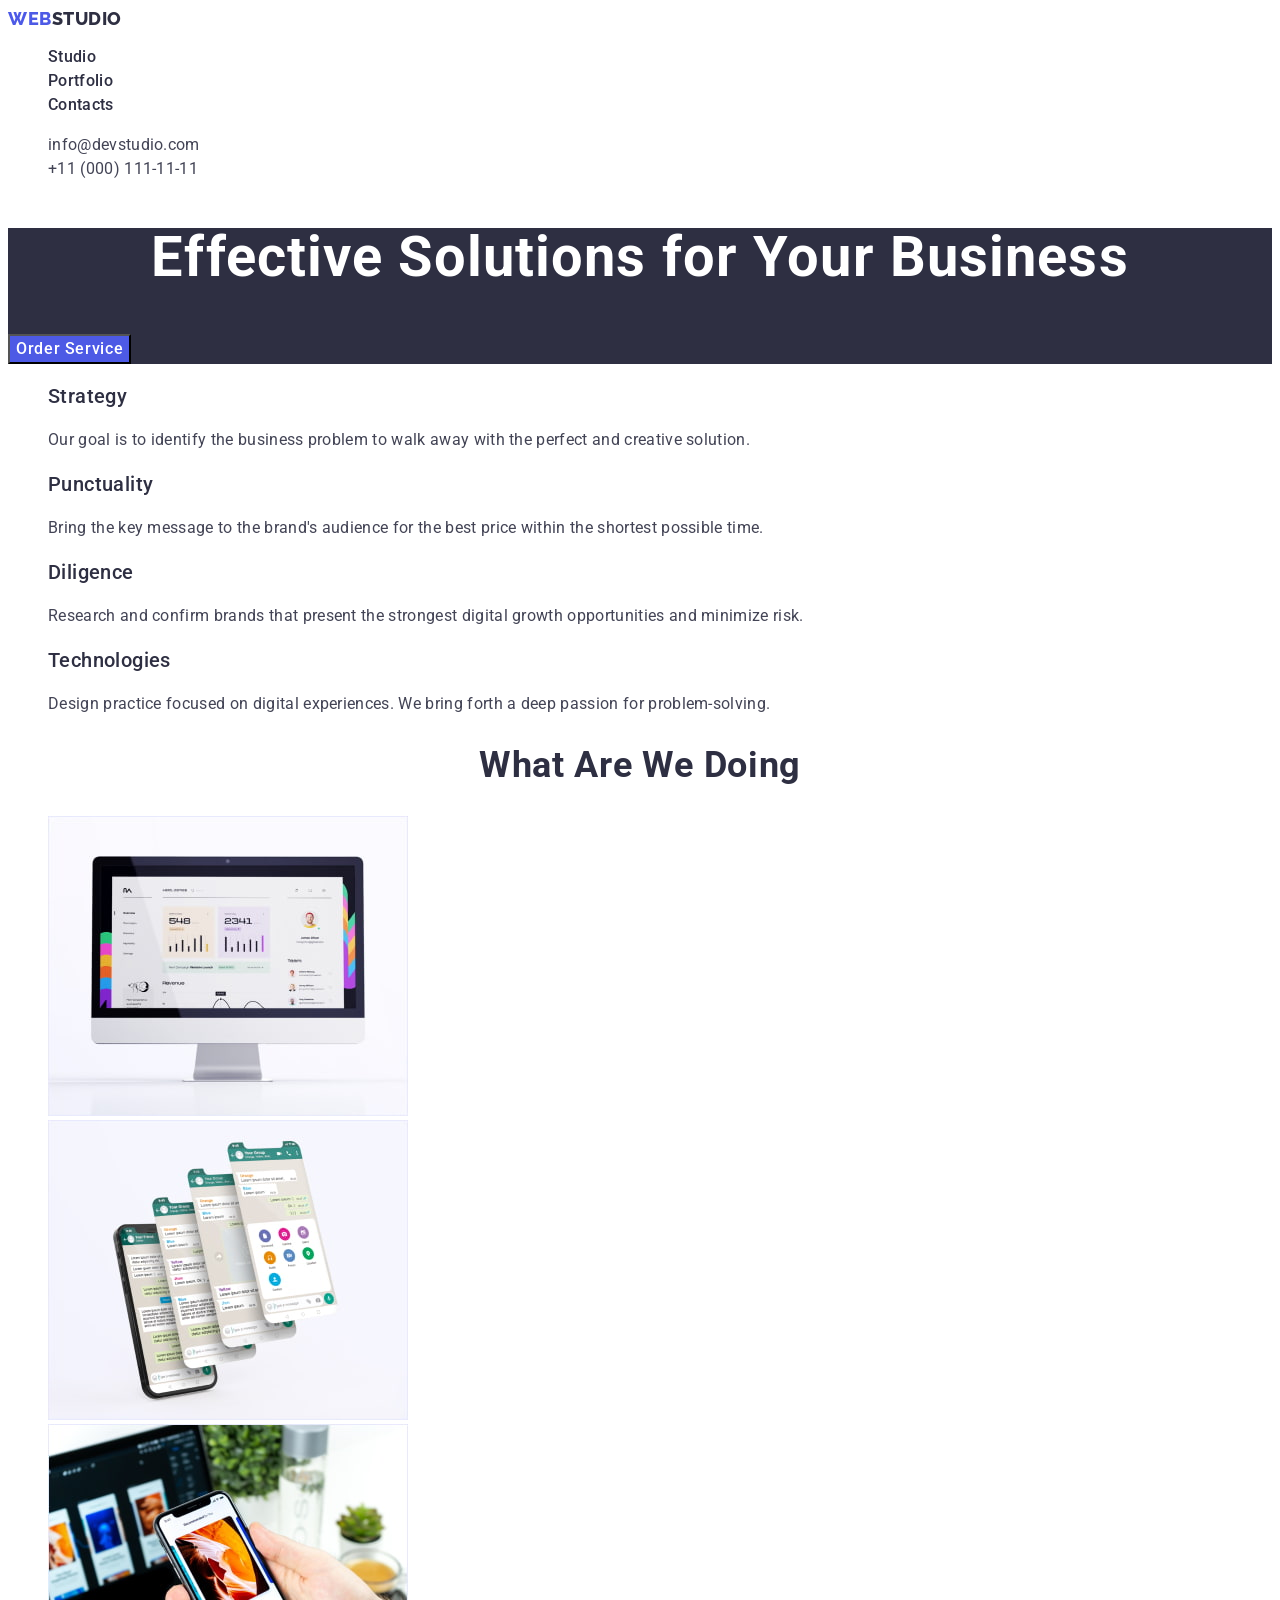
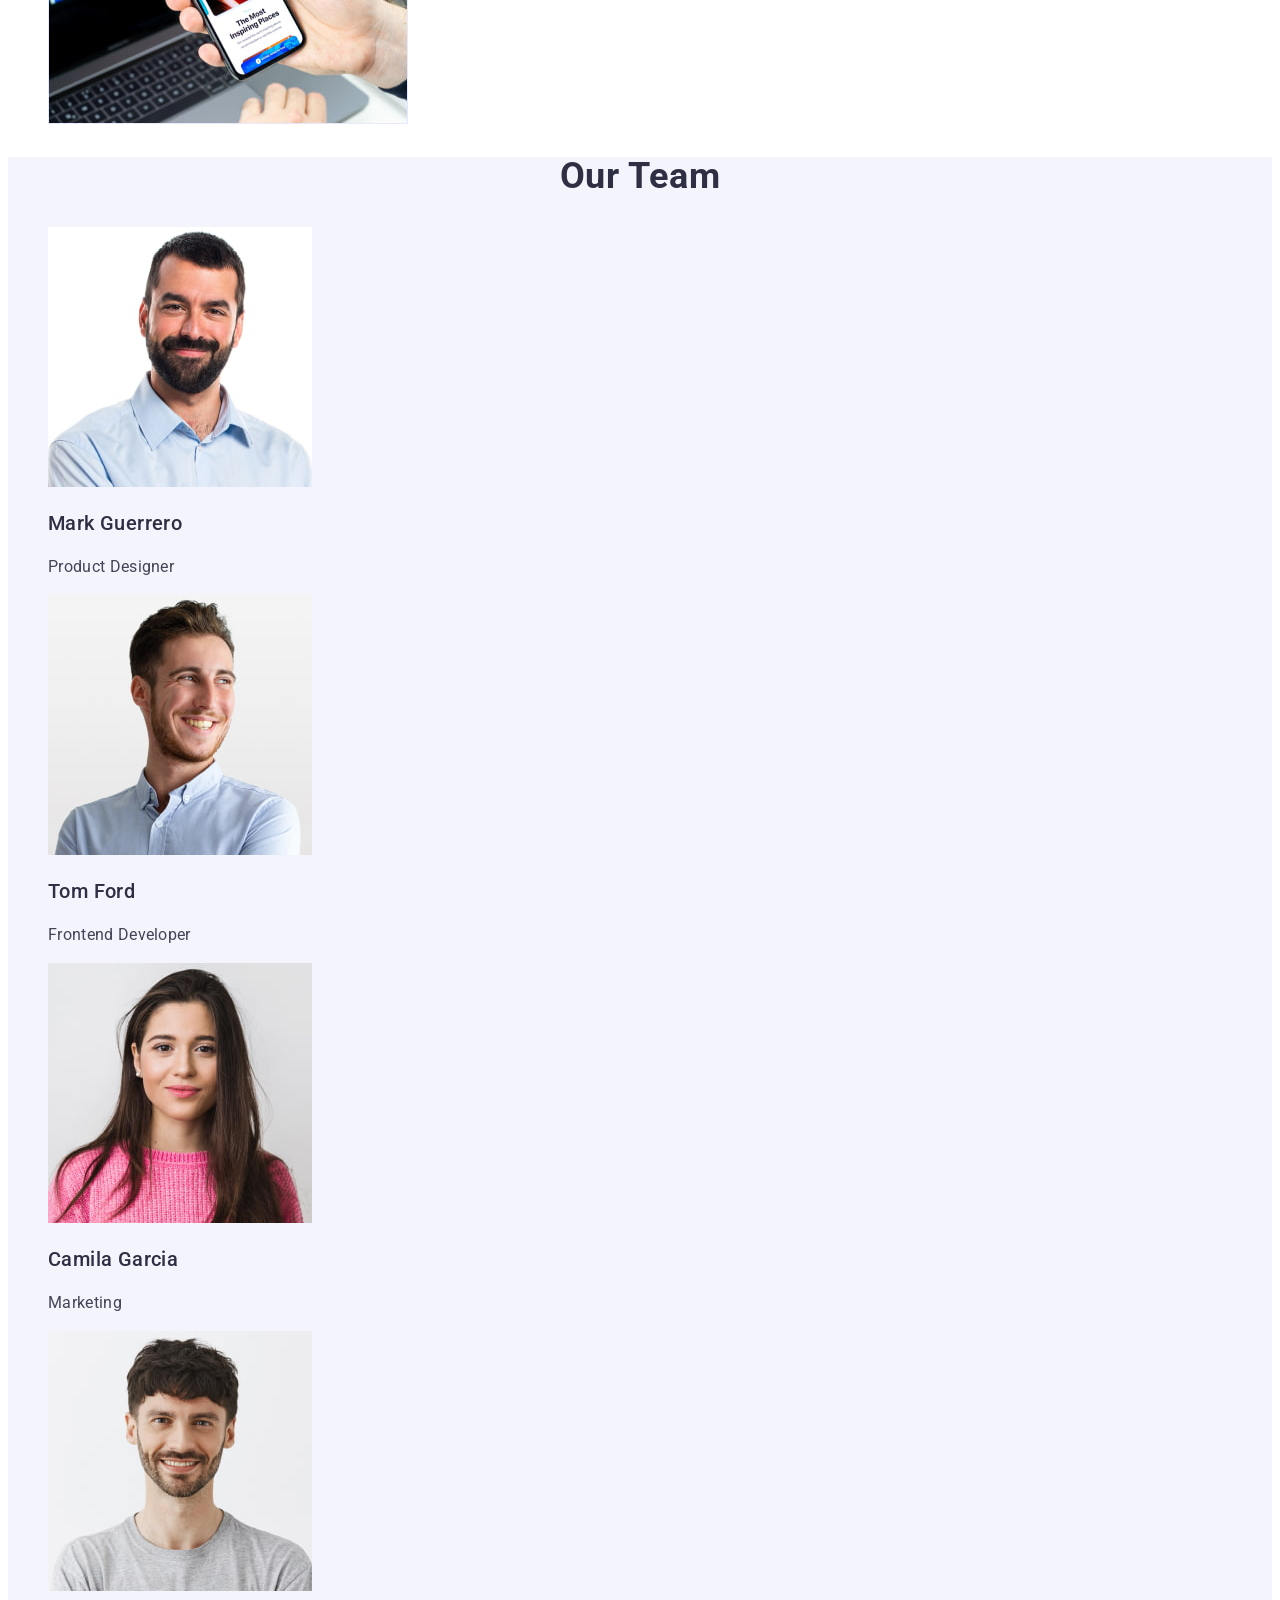
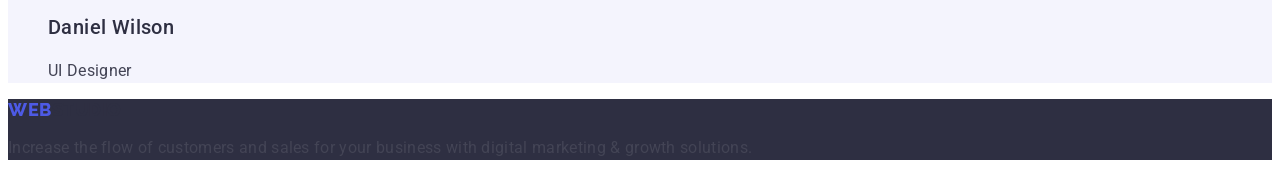
==== index.html @ 40b9938f "sub" ====
<!DOCTYPE html>
<html lang="en">
  <head>
    <meta charset="UTF-8" />
    <meta http-equiv="X-UA-Compatible" content="IE=edge" />
    <meta name="viewport" content="width=device-width, initial-scale=1.0" />
    <title>WebStudio</title>
    <link rel="preconnect" href="https://fonts.googleapis.com" />
    <link rel="preconnect" href="https://fonts.gstatic.com" crossorigin />
    <link
      href="https://fonts.googleapis.com/css2?family=Raleway:wght@800&family=Roboto:wght@400;500;700;900&display=swap"
      rel="stylesheet"
    />
    <link rel="stylesheet" href="./css/styles.css" />
  </head>
  <body>
    <header>
      <nav>
        <a class="icon link" href="./index.html"
          >Web<span class="logo">Studio</span></a
        >
        <ul class="list">
          <li>
            <a class="link header-nav hover focus" href="./index.html"
              >Studio</a
            >
          </li>
          <li>
            <a class="link header-nav hover focus" href="./portfolio.html"
              >Portfolio</a
            >
          </li>
          <li>
            <a class="link header-nav hover focus" href="">Contacts</a>
          </li>
        </ul>
      </nav>
      <address class="addres">
        <ul class="list">
          <li>
            <a
              class="link list header-addres hover focus"
              href="mailto:info@devstudio.com"
              >info@devstudio.com</a
            >
          </li>
          <li>
            <a
              class="link list header-addres hover focus"
              href="tel:+110001111111"
              >+11 (000) 111-11-11</a
            >
          </li>
        </ul>
      </address>
    </header>
    <main>
      <section class="section-cl-hero">
        <h1 class="title-hero">Effective Solutions for Your Business</h1>
        <button class="btn btn-hero" type="button">Order Service</button>
      </section>
      <section>
        <h2 hidden="true">Feature</h2>
        <ul class="list">
          <li>
            <h3 class="subtitle">Strategy</h3>
            <p class="body-txt">
              Our goal is to identify the business problem to walk away with the
              perfect and creative solution.
            </p>
          </li>
          <li>
            <h3 class="subtitle">Punctuality</h3>
            <p class="body-txt">
              Bring the key message to the brand's audience for the best price
              within the shortest possible time.
            </p>
          </li>
          <li>
            <h3 class="subtitle">Diligence</h3>
            <p class="body-txt">
              Research and confirm brands that present the strongest digital
              growth opportunities and minimize risk.
            </p>
          </li>
          <li>
            <h3 class="subtitle">Technologies</h3>
            <p class="body-txt">
              Design practice focused on digital experiences. We bring forth a
              deep passion for problem-solving.
            </p>
          </li>
        </ul>
      </section>
      <section>
        <h2 class="main-subtitle">What are we doing</h2>
        <ul class="list">
          <li>
            <img
              src="./images/main-section3/Rectangle71.jpg"
              alt="monitor"
              width="360"
              height="300"
            />
          </li>
          <li>
            <img
              src="./images/main-section3/Rectangle72.jpg"
              alt="telefon zi skrinamy"
              width="360"
              height="300"
            />
          </li>
          <li>
            <img
              src="./images/main-section3/Rectangle73.jpg"
              alt="telefon u ruci"
              width="360"
              height="300"
            />
          </li>
        </ul>
      </section>
      <section class="section-cl-four">
        <h2 class="main-subtitle">Our Team</h2>
        <ul class="list list-background">
          <li>
            <img
              src="./images/main-section4team/img.jpg"
              alt="Mark Guerrero"
              width="264"
              height="260"
            />
            <h3 class="subtitle">Mark Guerrero</h3>
            <p class="body-txt">Product Designer</p>
          </li>
          <li>
            <img
              src="./images/main-section4team/img2.jpg"
              alt="Tom Ford"
              width="264"
              height="260"
            />
            <h3 class="subtitle">Tom Ford</h3>
            <p class="body-txt">Frontend Developer</p>
          </li>
          <li>
            <img
              src="./images/main-section4team/img3.jpg"
              alt="Camila Garcia"
              width="264"
              height="260"
            />
            <h3 class="subtitle">Camila Garcia</h3>
            <p class="body-txt">Marketing</p>
          </li>
          <li>
            <img
              src="./images/main-section4team/img4.jpg"
              alt="Daniel Wilson"
              width="264"
              height="260"
            />
            <h3 class="subtitle">Daniel Wilson</h3>
            <p class="body-txt">UI Designer</p>
          </li>
        </ul>
      </section>
    </main>
    <footer class="section-cl-hero">
      <a class="icon link" href="./index.html"
        >Web<span class="logo">Studio</span></a
      >
      <p class="body-txt">
        Increase the flow of customers and sales for your business with digital
        marketing & growth solutions.
      </p>
    </footer>
  </body>
</html>
---- css/styles.css ----
!:root {
  /* color */
  --logo-color: #404bbf;
  --main-txt-cl: #2e2f42;
  --secondary-txt-cl: #434455;
}
body {
  font-family: "Roboto", sans-serif;
  color: #434455;
  background-color: #ffffff;
}

/**
  |============================
  | Header
  |============================
*/

.list {
  list-style: none;
}

.link {
  text-decoration: none;
}
.hover:hover,
.focus:focus {
  color: #404bbf;
}
.addres {
  font-style: normal;
}
.header-addres {
  line-height: 1.5;
  letter-spacing: 0.02em;
  color: inherit;
}

.header-nav {
  font-weight: 500;
  line-height: 1.5;
  letter-spacing: 0.02em;
  color: #2e2f42;
}
.logo {
  font-family: "Raleway", sans-serif;
  font-weight: 800;
  font-size: 18px;
  line-height: 1.17;
  display: flex;
  align-items: center;
  letter-spacing: 0.03em;
  text-transform: uppercase;
  color: #2e2f42;
}
.icon {
  font-family: "Raleway", sans-serif;
  font-weight: 800;
  font-size: 18px;
  line-height: 1.17;
  display: flex;
  align-items: center;
  letter-spacing: 0.03em;
  text-transform: uppercase;
  color: #4d5ae5;
}

/**
  |============================
  | Main
  |============================
*/
.main-subtitle {
  font-weight: 700;
  font-size: 36px;
  line-height: 1.11;
  letter-spacing: 0.02em;
  text-align: center;
  text-transform: capitalize;

  color: #2e2f42;
}
.subtitle {
  font-weight: 500;
  font-size: 20px;
  line-height: 1.2;
  letter-spacing: 0.02em;

  color: #2e2f42;
}
.section-cl-hero {
  background-color: #2e2f42;
}
.btn:hover,
.btn:focus {
  background-color: #404bbf;
}
.btn-hero {
  font-family: inherit;
  font-style: normal;
  font-weight: 500;
  font-size: 16px;
  line-height: 1.5;
  display: flex;
  align-items: center;
  cursor: pointer;
  letter-spacing: 0.04em;
  background-color: #4d5ae5;
  color: #ffffff;
}
.title-hero {
  font-weight: 700;
  font-size: 56px;
  line-height: 1.07;
  letter-spacing: 0.02em;
  text-align: center;

  color: #ffffff;
}
.section-cl-four {
  background-color: #f4f4fd;
}
.list-background {
  color: #ffffff;
}
.body-txt {
  font-size: 16px;
  line-height: 1.5;
  letter-spacing: 0.02em;
  color: #434455;
}
.visually-hidden {
  position: absolute;
  width: 1px;
  height: 1px;
  margin: -1px;
  border: 0;
  padding: 0;

  white-space: nowrap;
  clip-path: inset(100%);
  clip: rect(0 0 0 0);
  overflow: hidden;
}

/**
  |============================
  | Footer
  |============================
*/
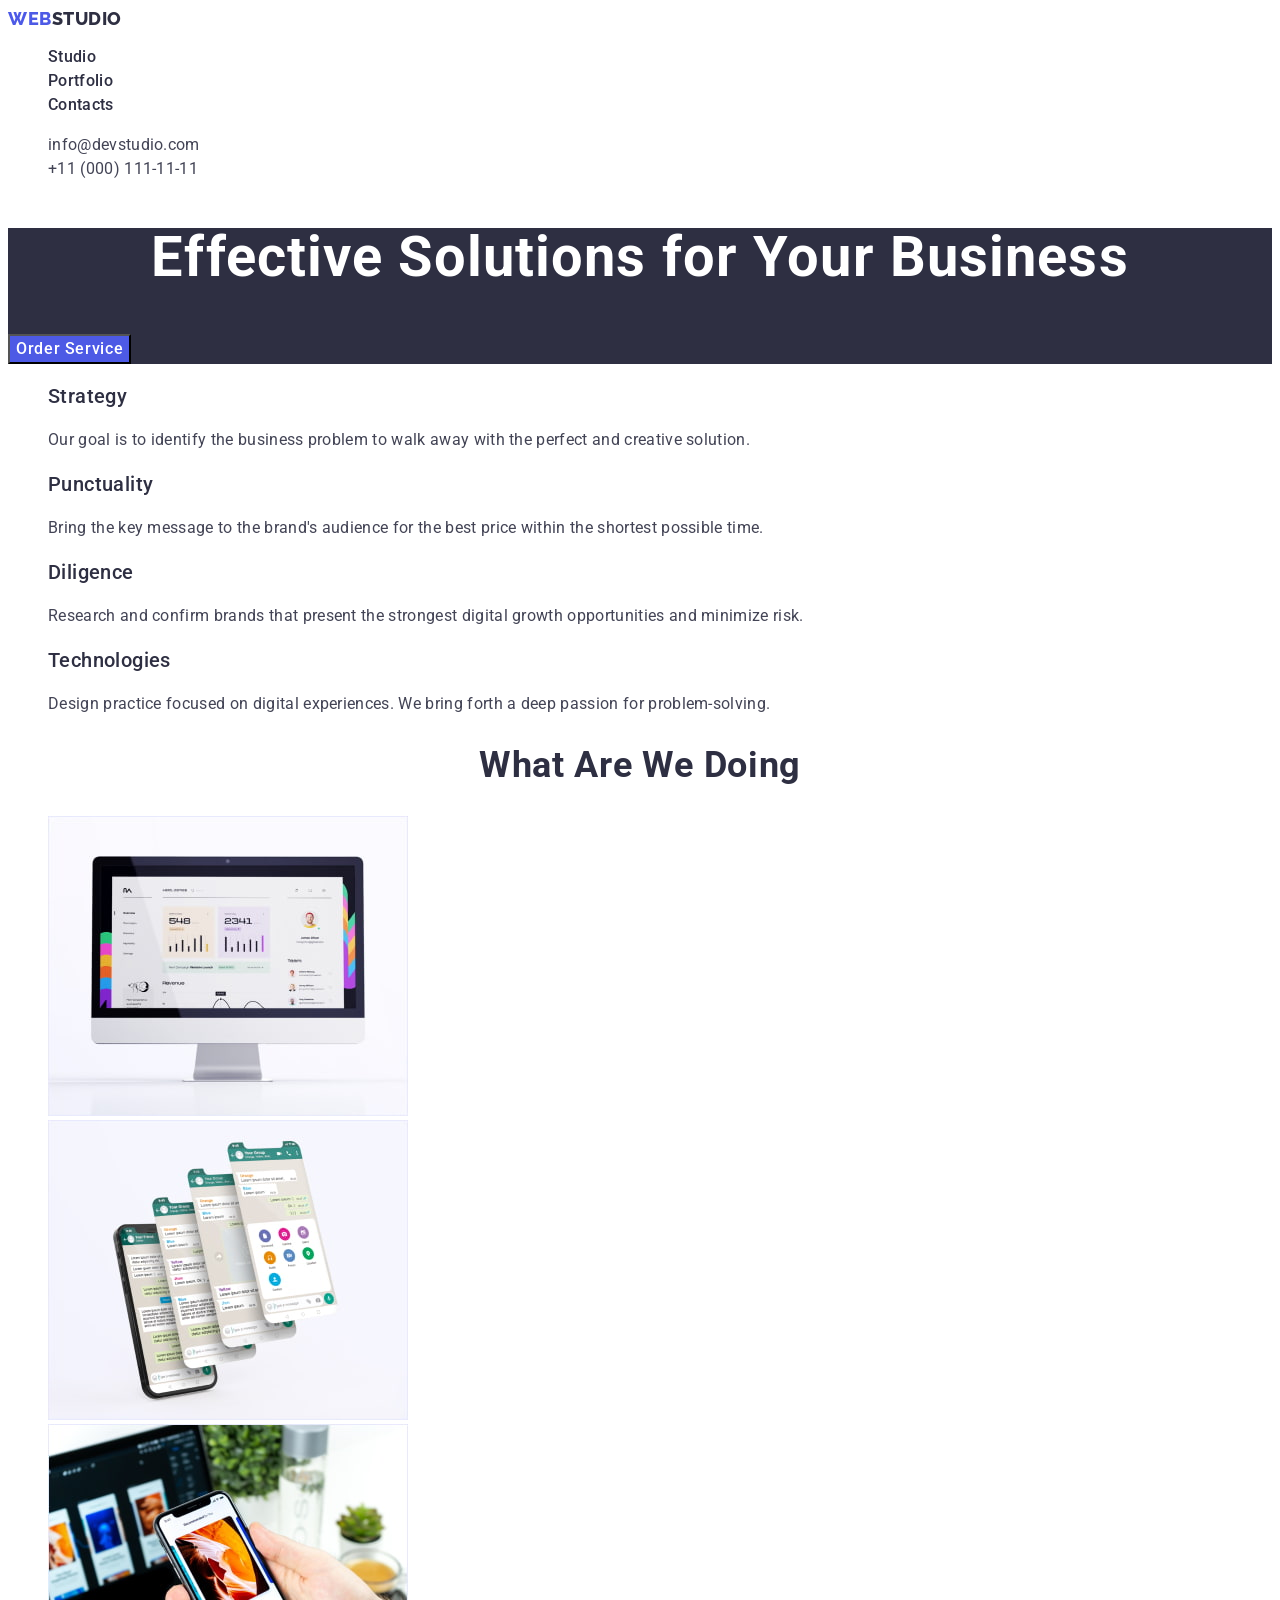
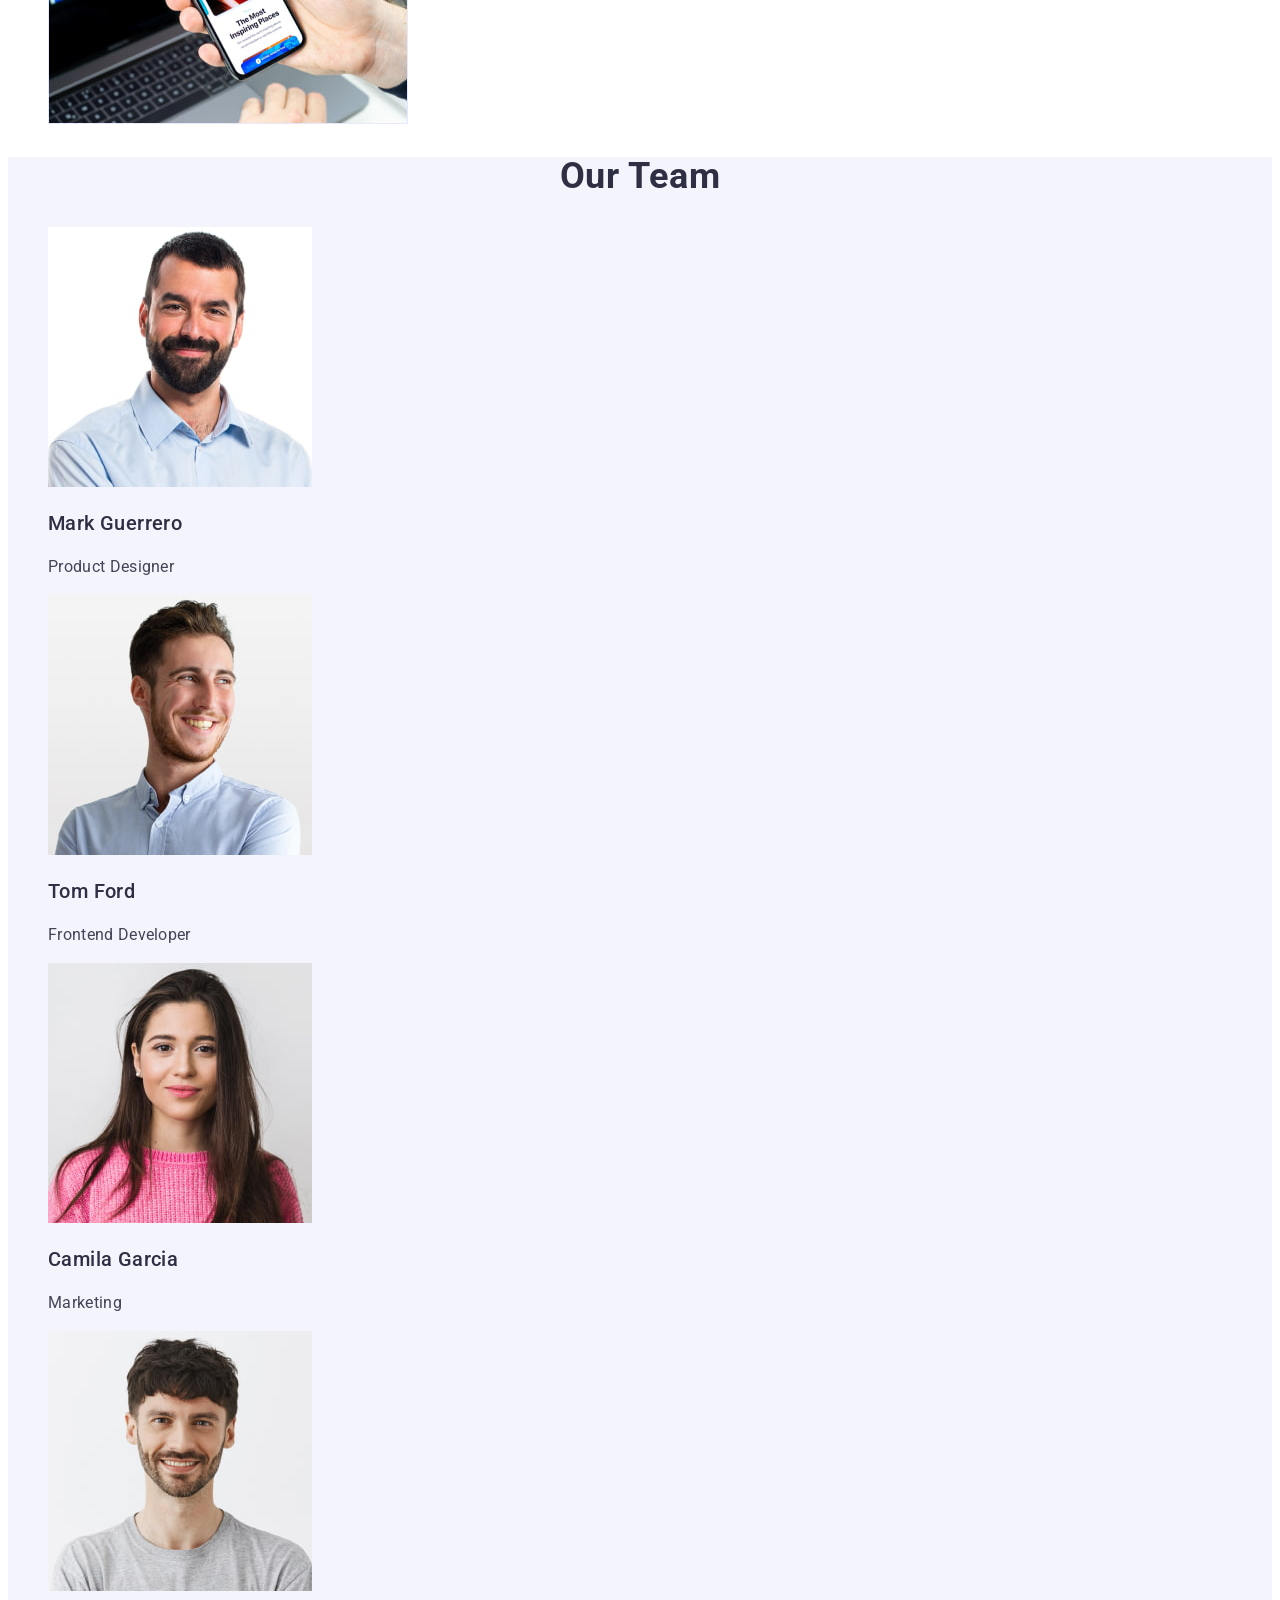
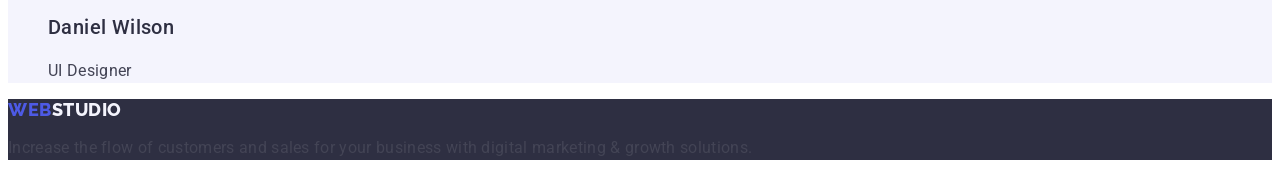
==== commit d050e1b7: "sub" ====
--- a/index.html
+++ b/index.html
@@ -57,10 +57,10 @@
     <main>
       <section class="section-cl-hero">
         <h1 class="title-hero">Effective Solutions for Your Business</h1>
-        <button class="btn btn-hero" type="button">Order Service</button>
+        <button class="btn btn-all" type="button">Order Service</button>
       </section>
       <section>
-        <h2 hidden="true">Feature</h2>
+        <h2 class="subtitle" hidden>Feature</h2>
         <ul class="list">
           <li>
             <h3 class="subtitle">Strategy</h3>
@@ -123,8 +123,8 @@
       </section>
       <section class="section-cl-four">
         <h2 class="main-subtitle">Our Team</h2>
-        <ul class="list list-background">
-          <li>
+        <ul class="list">
+          <li class="list-background">
             <img
               src="./images/main-section4team/img.jpg"
               alt="Mark Guerrero"
@@ -169,7 +169,7 @@
     </main>
     <footer class="section-cl-hero">
       <a class="icon link" href="./index.html"
-        >Web<span class="logo">Studio</span></a
+        >Web<span class="logo-footer">Studio</span></a
       >
       <p class="body-txt">
         Increase the flow of customers and sales for your business with digital
--- a/css/styles.css
+++ b/css/styles.css
@@ -42,6 +42,7 @@
   letter-spacing: 0.02em;
   color: #2e2f42;
 }
+
 .logo {
   font-family: "Raleway", sans-serif;
   font-weight: 800;
@@ -91,11 +92,14 @@
 .section-cl-hero {
   background-color: #2e2f42;
 }
+.btn-active:active {
+  color: #ffffff;
+}
 .btn:hover,
 .btn:focus {
   background-color: #404bbf;
 }
-.btn-hero {
+.btn-all {
   font-family: inherit;
   font-style: normal;
   font-weight: 500;
@@ -148,3 +152,14 @@
   | Footer
   |============================
 */
+.logo-footer {
+  font-family: "Raleway", sans-serif;
+  font-weight: 800;
+  font-size: 18px;
+  line-height: 1.17;
+  display: flex;
+  align-items: center;
+  letter-spacing: 0.03em;
+  text-transform: uppercase;
+  color: #f4f4fd;
+}
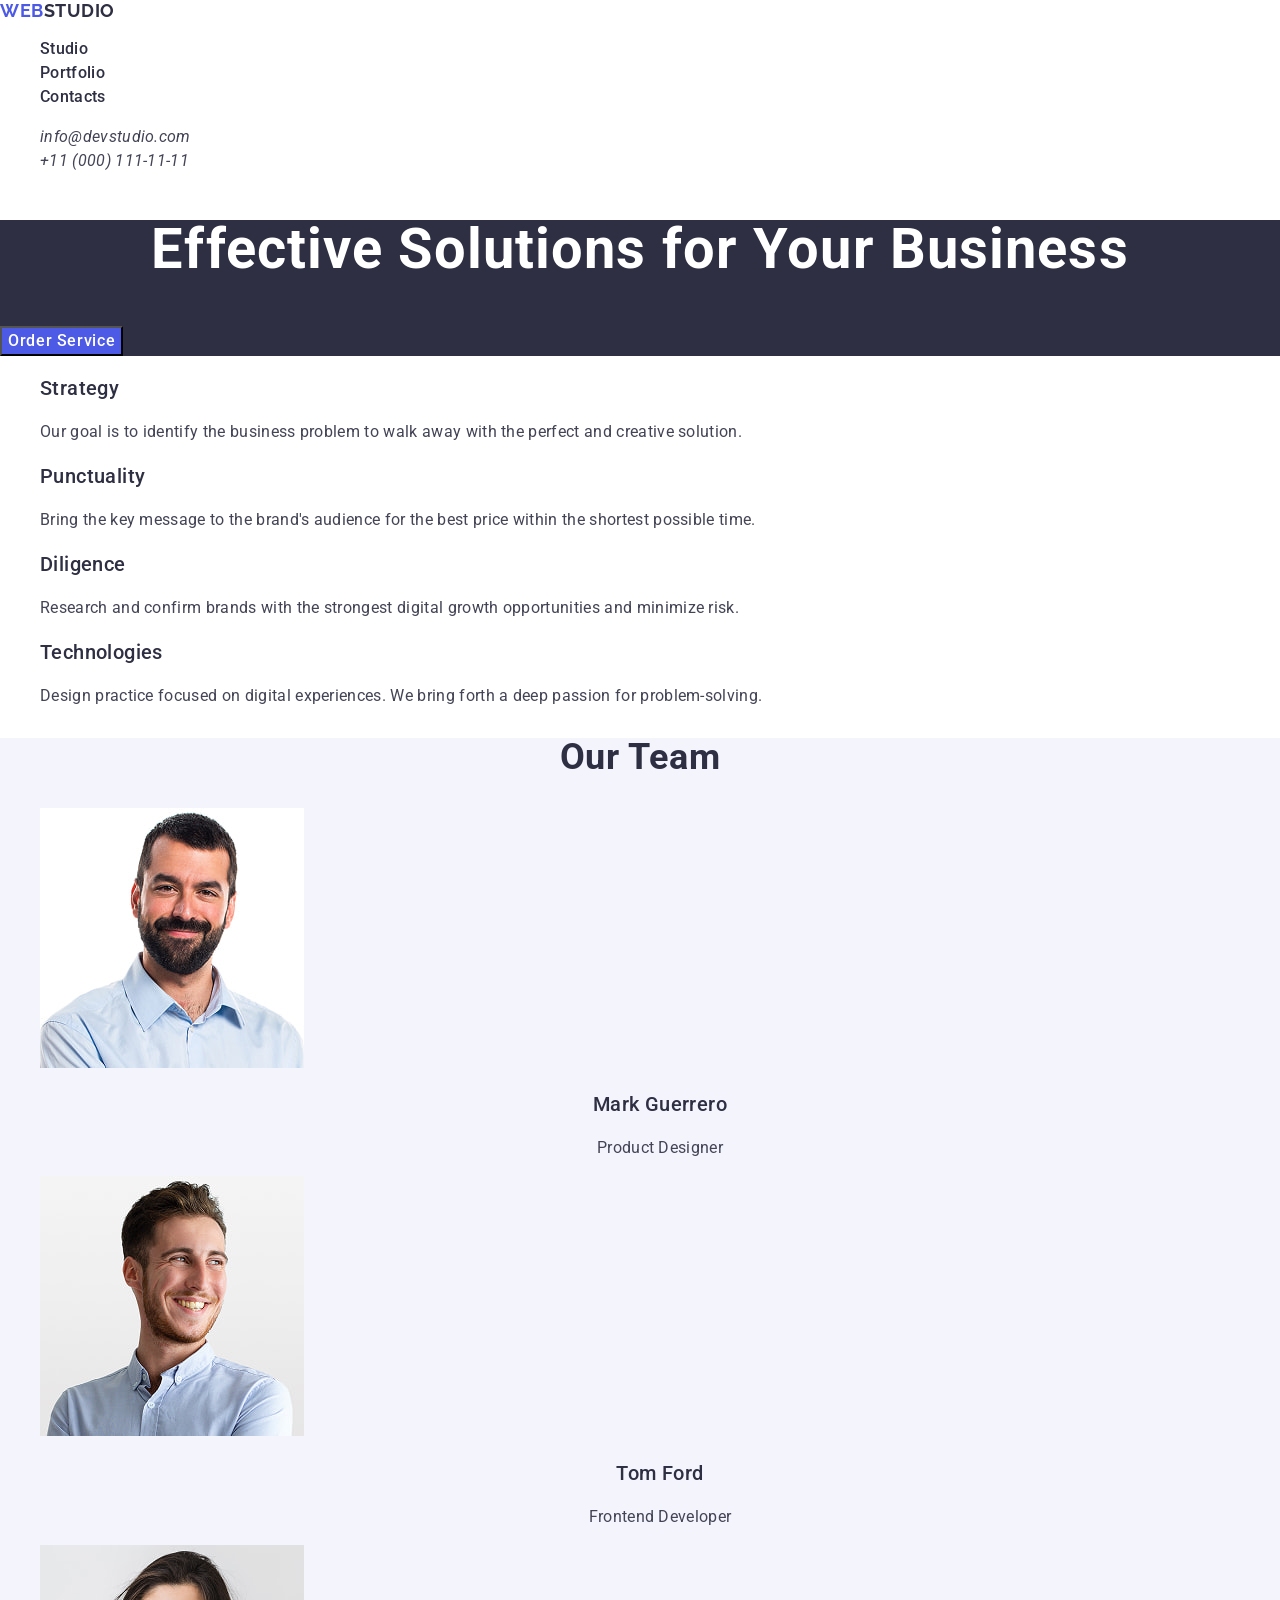
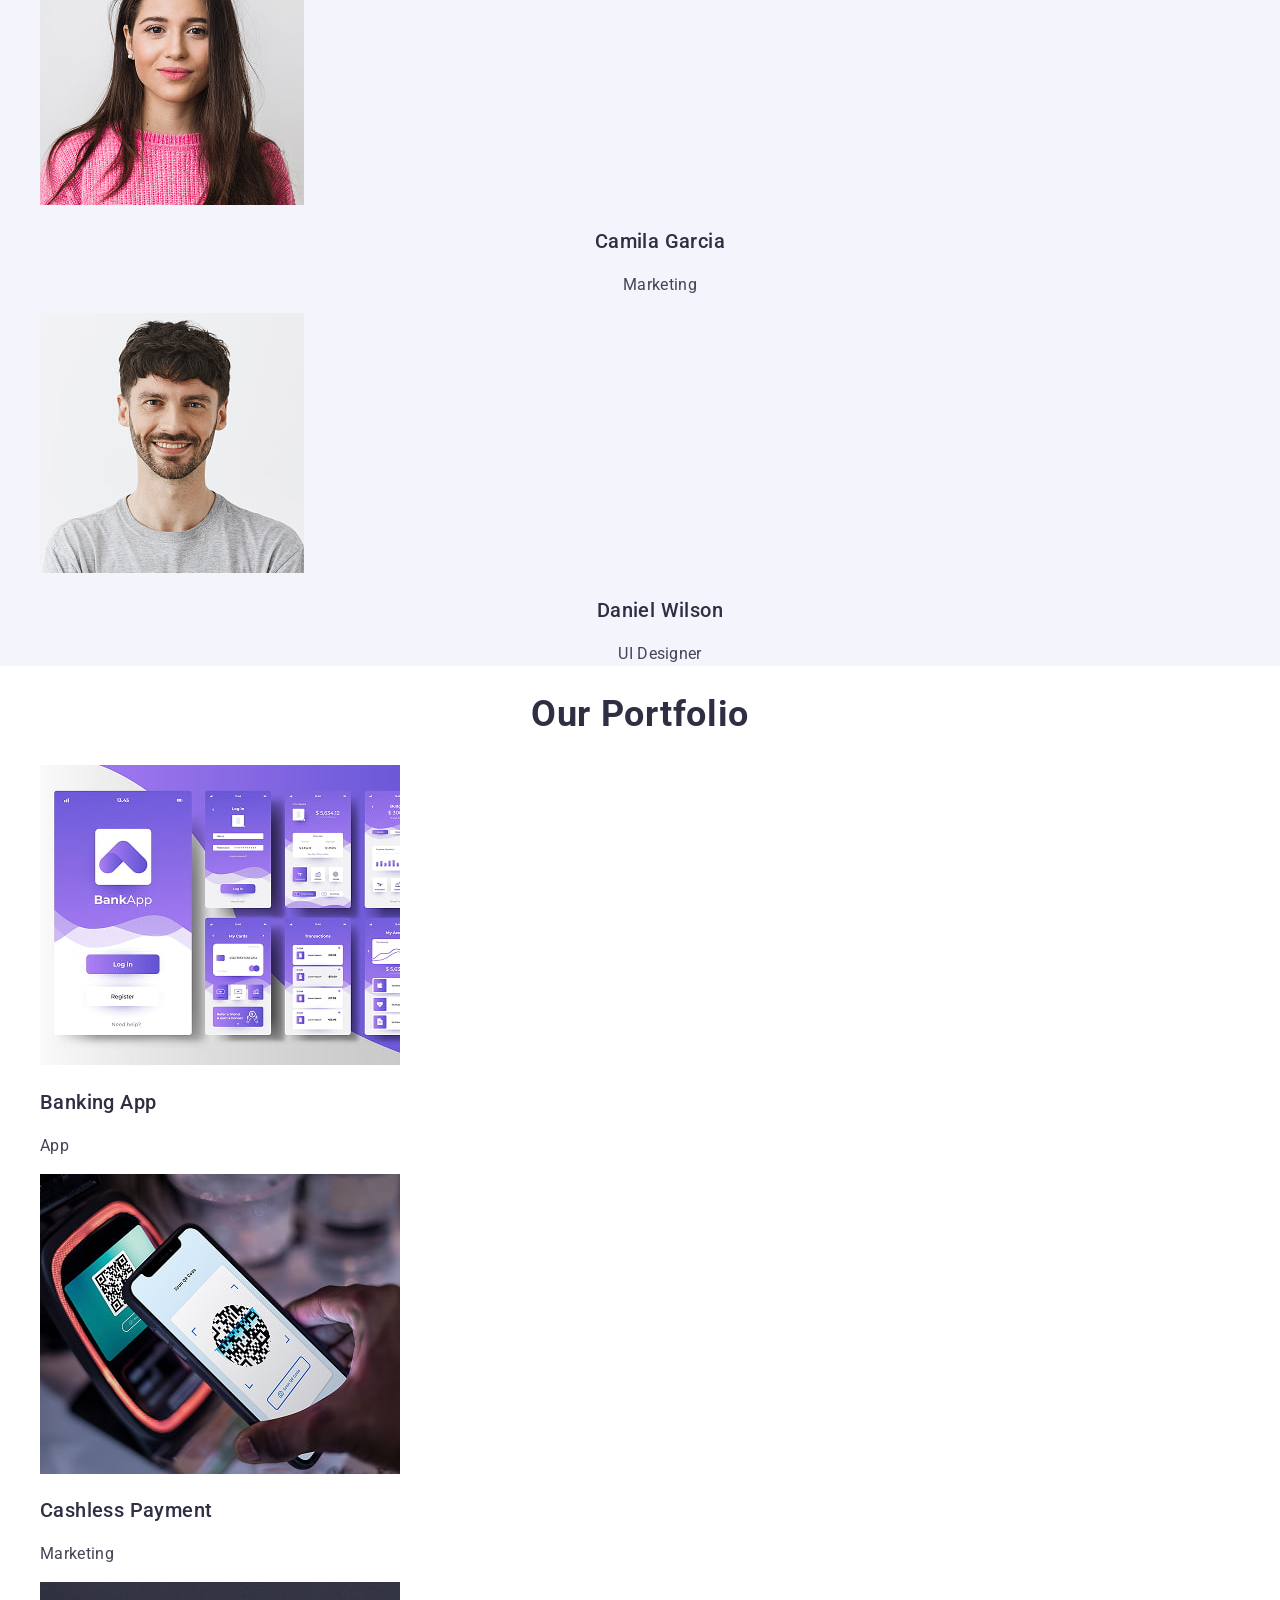
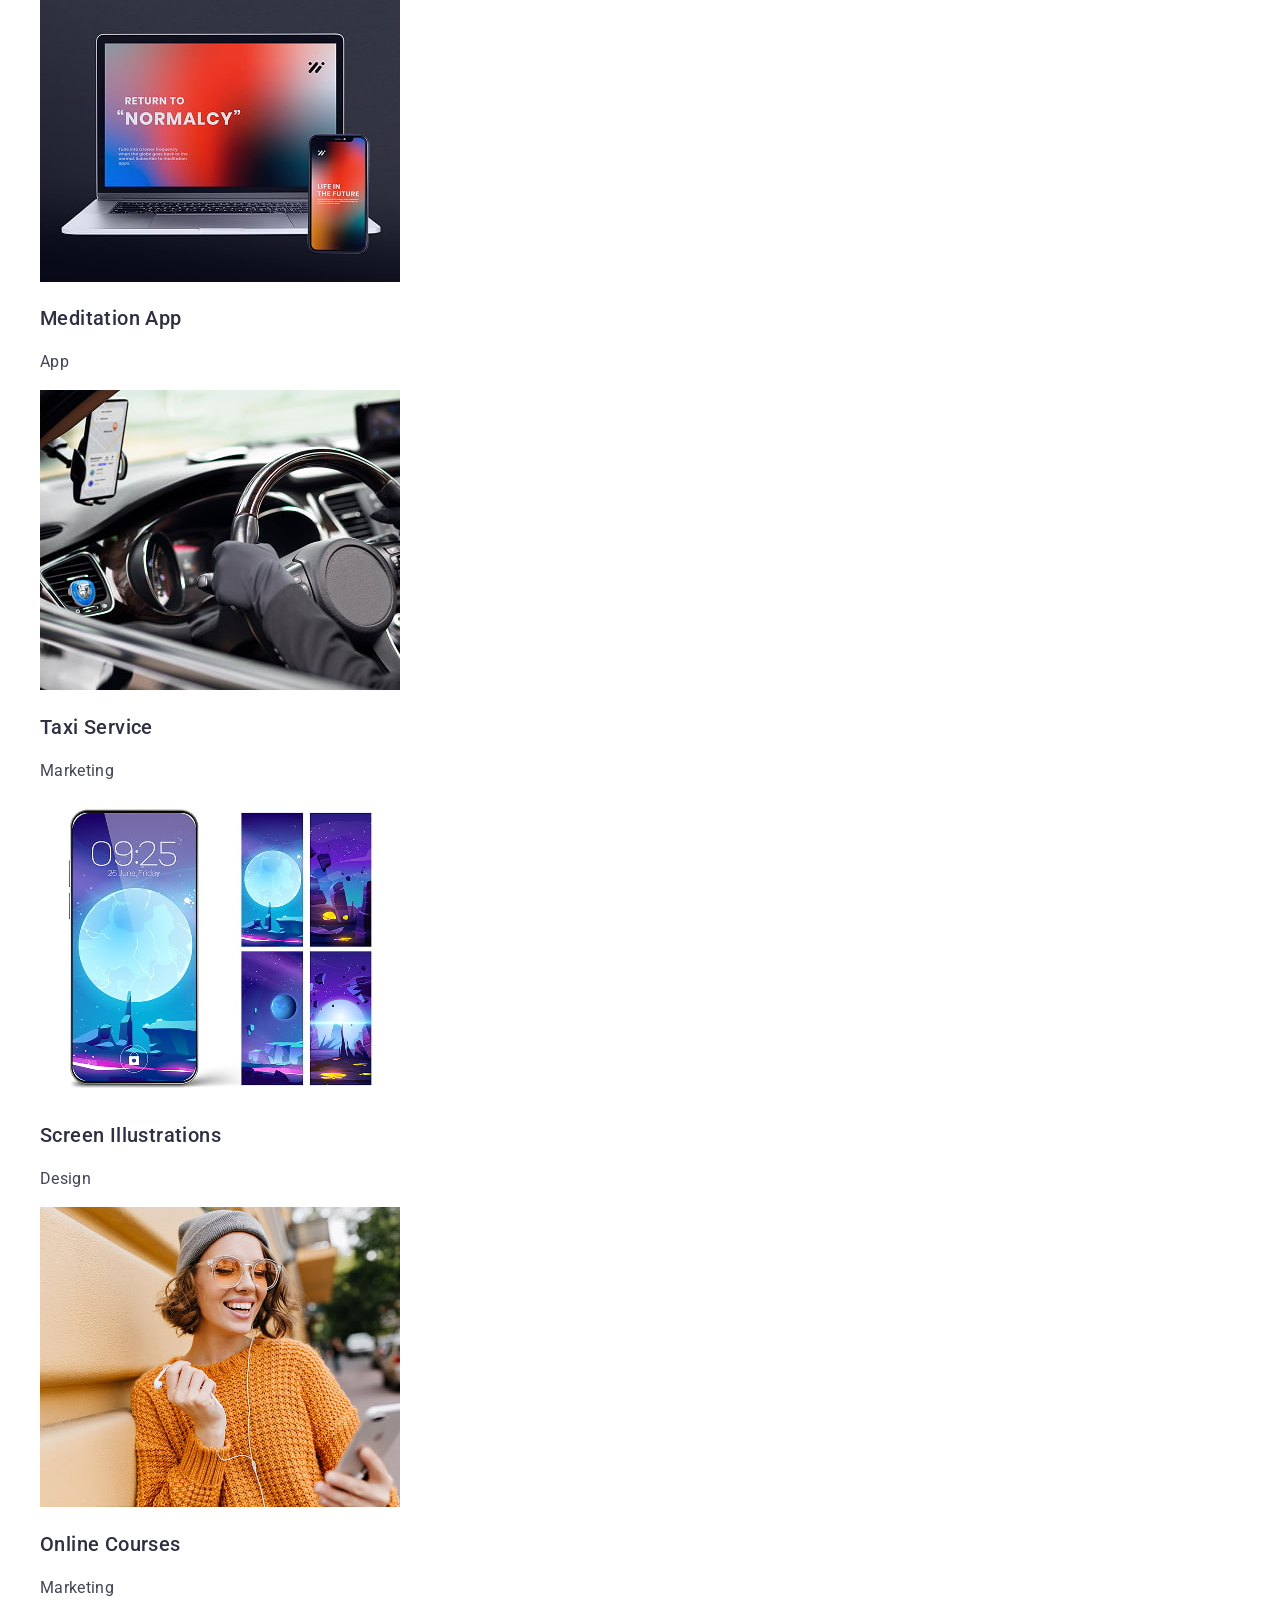
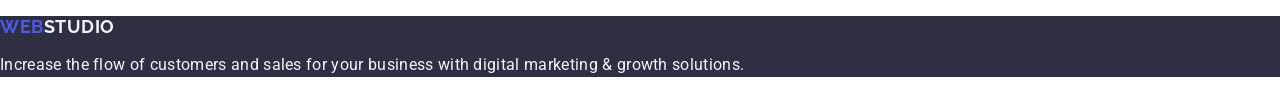
==== commit dd4110e9: "add" ====
--- a/index.html
+++ b/index.html
@@ -1,180 +1,144 @@
 <!DOCTYPE html>
 <html lang="en">
-  <head>
-    <meta charset="UTF-8" />
-    <meta http-equiv="X-UA-Compatible" content="IE=edge" />
-    <meta name="viewport" content="width=device-width, initial-scale=1.0" />
-    <title>WebStudio</title>
-    <link rel="preconnect" href="https://fonts.googleapis.com" />
-    <link rel="preconnect" href="https://fonts.gstatic.com" crossorigin />
-    <link
-      href="https://fonts.googleapis.com/css2?family=Raleway:wght@800&family=Roboto:wght@400;500;700;900&display=swap"
-      rel="stylesheet"
-    />
-    <link rel="stylesheet" href="./css/styles.css" />
-  </head>
-  <body>
-    <header>
-      <nav>
-        <a class="icon link" href="./index.html"
-          >Web<span class="logo">Studio</span></a
-        >
-        <ul class="list">
-          <li>
-            <a class="link header-nav hover focus" href="./index.html"
-              >Studio</a
-            >
-          </li>
-          <li>
-            <a class="link header-nav hover focus" href="./portfolio.html"
-              >Portfolio</a
-            >
-          </li>
-          <li>
-            <a class="link header-nav hover focus" href="">Contacts</a>
-          </li>
-        </ul>
-      </nav>
-      <address class="addres">
-        <ul class="list">
-          <li>
-            <a
-              class="link list header-addres hover focus"
-              href="mailto:info@devstudio.com"
-              >info@devstudio.com</a
-            >
-          </li>
-          <li>
-            <a
-              class="link list header-addres hover focus"
-              href="tel:+110001111111"
-              >+11 (000) 111-11-11</a
-            >
-          </li>
-        </ul>
-      </address>
+<head>
+    <meta charset="UTF-8">
+    <meta name="viewport" content="width=device-width, initial-scale=1.0">
+    <title>Document</title>
+    <!-- Fonts -->
+<link rel="preconnect" href="https://fonts.googleapis.com">
+<link rel="preconnect" href="https://fonts.gstatic.com" crossorigin>
+<link
+    href="https://fonts.googleapis.com/css2?family=Raleway:ital,wght@0,700;1,700&family=Roboto:ital,wdth,wght@0,75..100,100..900;1,75..100,100..900&display=swap"
+    rel="stylesheet">
+    <!-- Modern normalize -->
+    <link rel="stylesheet" href="https://cdn.jsdelivr.net/npm/modern-normalize@3.0.1/modern-normalize.min.css">
+    <!-- Our styles -->
+    <link rel="stylesheet" href="./css/styles.css">
+</head>
+<body>
+    <!-- PAGE HEADER -->
+    <header class="page-header">
+<nav class="page-navigation">
+<a class="main-logo" href="./index.html"><span class="main-logo-span">Web</span>Studio</a>
+<ul class="menu">
+    <li class="menu-item">
+        <a class="menu-link" href="">Studio</a>
+    </li>
+    <li class="menu-item">
+        <a class="menu-link" href="">Portfolio</a>
+    </li>
+    <li class="menu-item">
+        <a class="menu-link" href="">Contacts</a>
+    </li>
+</ul>
+</nav>
+<address class="page-address">
+    <ul class="address-menu">
+        <li class="address-menu-item">
+            <a class="address-menu-link small-font" href="mailto:info@devstudio.com">info@devstudio.com</a>
+        </li>
+        <li class="address-menu-item">
+            <a class="address-menu-link small-font" href="tel:+110001111111">+11 (000) 111-11-11</a>
+        </li>
+    </ul>
+</address>
     </header>
-    <main>
-      <section class="section-cl-hero">
-        <h1 class="title-hero">Effective Solutions for Your Business</h1>
-        <button class="btn btn-all" type="button">Order Service</button>
-      </section>
-      <section>
-        <h2 class="subtitle" hidden>Feature</h2>
-        <ul class="list">
-          <li>
-            <h3 class="subtitle">Strategy</h3>
-            <p class="body-txt">
-              Our goal is to identify the business problem to walk away with the
-              perfect and creative solution.
-            </p>
-          </li>
-          <li>
-            <h3 class="subtitle">Punctuality</h3>
-            <p class="body-txt">
-              Bring the key message to the brand's audience for the best price
-              within the shortest possible time.
-            </p>
-          </li>
-          <li>
-            <h3 class="subtitle">Diligence</h3>
-            <p class="body-txt">
-              Research and confirm brands that present the strongest digital
-              growth opportunities and minimize risk.
-            </p>
-          </li>
-          <li>
-            <h3 class="subtitle">Technologies</h3>
-            <p class="body-txt">
-              Design practice focused on digital experiences. We bring forth a
-              deep passion for problem-solving.
-            </p>
-          </li>
-        </ul>
-      </section>
-      <section>
-        <h2 class="main-subtitle">What are we doing</h2>
-        <ul class="list">
-          <li>
-            <img
-              src="./images/main-section3/Rectangle71.jpg"
-              alt="monitor"
-              width="360"
-              height="300"
-            />
-          </li>
-          <li>
-            <img
-              src="./images/main-section3/Rectangle72.jpg"
-              alt="telefon zi skrinamy"
-              width="360"
-              height="300"
-            />
-          </li>
-          <li>
-            <img
-              src="./images/main-section3/Rectangle73.jpg"
-              alt="telefon u ruci"
-              width="360"
-              height="300"
-            />
-          </li>
-        </ul>
-      </section>
-      <section class="section-cl-four">
-        <h2 class="main-subtitle">Our Team</h2>
-        <ul class="list">
-          <li class="list-background">
-            <img
-              src="./images/main-section4team/img.jpg"
-              alt="Mark Guerrero"
-              width="264"
-              height="260"
-            />
-            <h3 class="subtitle">Mark Guerrero</h3>
-            <p class="body-txt">Product Designer</p>
-          </li>
-          <li>
-            <img
-              src="./images/main-section4team/img2.jpg"
-              alt="Tom Ford"
-              width="264"
-              height="260"
-            />
-            <h3 class="subtitle">Tom Ford</h3>
-            <p class="body-txt">Frontend Developer</p>
-          </li>
-          <li>
-            <img
-              src="./images/main-section4team/img3.jpg"
-              alt="Camila Garcia"
-              width="264"
-              height="260"
-            />
-            <h3 class="subtitle">Camila Garcia</h3>
-            <p class="body-txt">Marketing</p>
-          </li>
-          <li>
-            <img
-              src="./images/main-section4team/img4.jpg"
-              alt="Daniel Wilson"
-              width="264"
-              height="260"
-            />
-            <h3 class="subtitle">Daniel Wilson</h3>
-            <p class="body-txt">UI Designer</p>
-          </li>
-        </ul>
-      </section>
+    <main class="page-main">
+        <!-- HERO SECTION -->
+        <section class="page-hero">
+            <h1 class="hero-title title-bold">Effective Solutions for Your Business</h1>
+            <button class="hero-btn" type="button">Order Service</button>
+        </section>
+        <!-- FEATURE SECTION -->
+        <section class="page-feature">
+<h2 class="feature-title visually-hidden">Feature</h2>
+<ul class="feature-list">
+    <li class="feature-item">
+        <h3 class="feature-second-title title-medium">Strategy</h3>
+        <p class="feature-txt small-font">Our goal is to identify the business
+        problem to walk away with the perfect and creative solution.</p>
+    </li>
+    <li class="feature-item">
+        <h3 class="feature-second-title title-medium">Punctuality</h3>
+        <p class="feature-txt small-font">Bring the key message to the brand's audience for the best price within the shortest possible time.</p>
+    </li>
+    <li class="feature-item">
+        <h3 class="feature-second-title title-medium">Diligence</h3>
+        <p class="feature-txt small-font">Research and confirm brands with the strongest digital growth opportunities and minimize risk.</p>
+    </li>
+    <li class="feature-item">
+        <h3 class="feature-second-title title-medium">Technologies</h3>
+        <p class="feature-txt small-font">Design practice focused on digital experiences. We bring forth a deep passion for problem-solving.</p>
+    </li>
+</ul>
+        </section>
+        <!-- TEAM SECTION -->
+        <section class="page-team">
+<h2 class="team-title title-bold">Our Team</h2>
+<ul class="team-list">
+    <li class="team-item">
+        <img class="team-card" src="./images/ourteam/markguerrero.jpg" alt="Mark Guerrero" width="264" height="260">
+        <h3 class="team-second-title title-medium">Mark Guerrero</h3>
+        <p class="team-txt small-font">Product Designer</p>
+    </li>
+    <li class="team-item">
+        <img class="team-card" src="./images/ourteam/tomford.jpg" alt="Tom Ford" width="264" height="260">
+        <h3 class="team-second-title title-medium">Tom Ford</h3>
+        <p class="team-txt small-font">Frontend Developer</p>
+    </li> 
+    <li class="team-item">
+        <img class="team-card" src="./images/ourteam/camilagarcia.jpg" alt="Camila Garcia" width="264" height="260">
+        <h3 class="team-second-title title-medium">Camila Garcia</h3>
+        <p class="team-txt small-font">Marketing</p>
+    </li>
+    <li class="team-item">
+        <img class="team-card" src="./images/ourteam/danielwilson.jpg" alt="Daniel Wilson" width="264" height="260">
+        <h3 class="team-second-title title-medium">Daniel Wilson</h3>
+        <p class="team-txt small-font">UI Designer</p>
+    </li>
+</ul>
+        </section>
+        <!-- PORTFOLIO SECTION -->
+        <section class="page-portfolio">
+            <h2 class="portfolio-title title-bold">Our Portfolio</h2>
+            <ul class="portfolio-list">
+                <li class="portfolio-item">
+                    <img class="portfolio-card" src="./images/portfolio/img5.jpg" alt="Banking App" width="360" height="300">
+                    <h3 class="portfolio-second-title title-medium">Banking App</h3>
+                    <p class="portfolio-txt small-font">App</p>
+                </li>
+                <li class="portfolio-item">
+                    <img class="portfolio-card" src="./images/portfolio/img4.jpg" alt="Cashless Payment" width="360" height="300">
+                    <h3 class="portfolio-second-title title-medium">Cashless Payment</h3>
+                    <p class="portfolio-txt small-font">Marketing</p>
+                </li>
+                <li class="portfolio-item">
+                    <img class="portfolio-card" src="./images/portfolio/img3.jpg" alt="Meditation App" width="360" height="300">
+                    <h3 class="portfolio-second-title title-medium">Meditation App</h3>
+                    <p class="portfolio-txt small-font">App</p>
+                </li>
+                <li class="portfolio-item">
+                    <img class="portfolio-card" src="./images/portfolio/img2.jpg" alt="Taxi Service" width="360" height="300">
+                    <h3 class="portfolio-second-title title-medium">Taxi Service</h3>
+                    <p class="portfolio-txt small-font">Marketing</p>
+                </li>
+                <li class="portfolio-item">
+                    <img class="portfolio-card" src="./images/portfolio/img1.jpg" alt="Screen Illustrations" width="360" height="300">
+                    <h3 class="portfolio-second-title title-medium">Screen Illustrations</h3>
+                    <p class="portfolio-txt small-font">Design</p>
+                </li>
+                <li class="portfolio-item">
+                    <img class="portfolio-card" src="./images/portfolio/img.jpg" alt="Online Courses" width="360" height="300">
+                    <h3 class="portfolio-second-title title-medium">Online Courses</h3>
+                    <p class="portfolio-txt small-font">Marketing</p>
+                </li>
+            </ul>
+        </section>
     </main>
-    <footer class="section-cl-hero">
-      <a class="icon link" href="./index.html"
-        >Web<span class="logo-footer">Studio</span></a
-      >
-      <p class="body-txt">
-        Increase the flow of customers and sales for your business with digital
-        marketing & growth solutions.
-      </p>
+    <!-- FOOTER PAGE -->
+    <footer class="page-footer">
+<a class="main-logo footer-txt" href="./index.html"><span class="main-logo-span">Web</span>Studio</a>
+<p class="footer-txt small-font">Increase the flow of customers and sales for your business with digital marketing & growth solutions.</p>
     </footer>
-  </body>
-</html>
+</body>
+</html>
--- a/css/styles.css
+++ b/css/styles.css
@@ -1,165 +1,153 @@
-!:root {
-  /* color */
-  --logo-color: #404bbf;
-  --main-txt-cl: #2e2f42;
-  --secondary-txt-cl: #434455;
-}
-body {
-  font-family: "Roboto", sans-serif;
-  color: #434455;
-  background-color: #ffffff;
+:root {
+    /* color */
+    --iris-color: rgb(77 90 229);
+    --main-cl: rgb(46 47 66);
+    --secondary-cl: rgb(67 68 85);
+    --main-hover-cl: rgb(64 75 191);
+    --white-cl: rgb(255 255 255);
+    --cloud-cl: rgb(244 244 253);
+    
 }
 
-/**
-  |============================
-  | Header
-  |============================
-*/
-
-.list {
-  list-style: none;
+body {
+    font-family: "Roboto", sans-serif;
+    color: var(--main-cl);
+    background-color: var(--white-cl);
+    
 }
 
-.link {
-  text-decoration: none;
-}
-.hover:hover,
-.focus:focus {
-  color: #404bbf;
-}
-.addres {
-  font-style: normal;
-}
-.header-addres {
-  line-height: 1.5;
-  letter-spacing: 0.02em;
-  color: inherit;
+ul,
+ol {
+    list-style: none;
 }
 
-.header-nav {
-  font-weight: 500;
-  line-height: 1.5;
-  letter-spacing: 0.02em;
-  color: #2e2f42;
+a {
+    text-decoration: none;
+    color: inherit;
 }
 
-.logo {
-  font-family: "Raleway", sans-serif;
-  font-weight: 800;
-  font-size: 18px;
-  line-height: 1.17;
-  display: flex;
-  align-items: center;
-  letter-spacing: 0.03em;
-  text-transform: uppercase;
-  color: #2e2f42;
-}
-.icon {
-  font-family: "Raleway", sans-serif;
-  font-weight: 800;
-  font-size: 18px;
-  line-height: 1.17;
-  display: flex;
-  align-items: center;
-  letter-spacing: 0.03em;
-  text-transform: uppercase;
-  color: #4d5ae5;
+button {
+    cursor: pointer;
 }
 
-/**
-  |============================
-  | Main
-  |============================
-*/
-.main-subtitle {
-  font-weight: 700;
-  font-size: 36px;
-  line-height: 1.11;
-  letter-spacing: 0.02em;
-  text-align: center;
-  text-transform: capitalize;
+.visually-hidden {
+    position: absolute;
+    width: 1px;
+    height: 1px;
+    margin: -1px;
+    border: 0;
+    padding: 0;
 
-  color: #2e2f42;
-}
-.subtitle {
-  font-weight: 500;
-  font-size: 20px;
-  line-height: 1.2;
-  letter-spacing: 0.02em;
-
-  color: #2e2f42;
-}
-.section-cl-hero {
-  background-color: #2e2f42;
-}
-.btn-active:active {
-  color: #ffffff;
-}
-.btn:hover,
-.btn:focus {
-  background-color: #404bbf;
-}
-.btn-all {
-  font-family: inherit;
-  font-style: normal;
-  font-weight: 500;
-  font-size: 16px;
-  line-height: 1.5;
-  display: flex;
-  align-items: center;
-  cursor: pointer;
-  letter-spacing: 0.04em;
-  background-color: #4d5ae5;
-  color: #ffffff;
-}
-.title-hero {
-  font-weight: 700;
-  font-size: 56px;
-  line-height: 1.07;
-  letter-spacing: 0.02em;
-  text-align: center;
-
-  color: #ffffff;
-}
-.section-cl-four {
-  background-color: #f4f4fd;
-}
-.list-background {
-  color: #ffffff;
-}
-.body-txt {
-  font-size: 16px;
-  line-height: 1.5;
-  letter-spacing: 0.02em;
-  color: #434455;
-}
-.visually-hidden {
-  position: absolute;
-  width: 1px;
-  height: 1px;
-  margin: -1px;
-  border: 0;
-  padding: 0;
-
-  white-space: nowrap;
-  clip-path: inset(100%);
-  clip: rect(0 0 0 0);
-  overflow: hidden;
+    white-space: nowrap;
+    clip-path: inset(100%);
+    clip: rect(0 0 0 0);
+    overflow: hidden;
 }
 
-/**
-  |============================
-  | Footer
-  |============================
-*/
-.logo-footer {
-  font-family: "Raleway", sans-serif;
-  font-weight: 800;
-  font-size: 18px;
-  line-height: 1.17;
-  display: flex;
-  align-items: center;
-  letter-spacing: 0.03em;
-  text-transform: uppercase;
-  color: #f4f4fd;
+.main-logo {
+    font-family: "Raleway", sans-serif;
+        font-weight: 700;
+        font-size: 18px;
+        line-height: 1.17;
+        letter-spacing: 0.03em;
+        text-transform: uppercase;
 }
+
+.main-logo-span {
+color: var(--iris-color);
+}
+
+.small-font {
+        line-height: 1.50;
+        letter-spacing: 0.02em;
+        color: var(--secondary-cl);
+}
+
+.title-bold {
+    font-weight: 700;
+        font-size: 36px;
+        line-height: 1.11;
+        letter-spacing: 0.02em;
+        text-align: center;
+        color: var(--main-cl);
+}
+
+.title-medium {
+        font-weight: 500;
+        font-size: 20px;
+        line-height: 1.20;
+        letter-spacing: 0.02em;
+        color: var(--main-cl);
+}
+
+/* ===================== HEADER STYLES ===================== */
+
+.menu-link {
+        font-weight: 500;
+        line-height: 1.50;
+        letter-spacing: 0.02em;
+}
+
+.menu-link:hover,
+.menu-link:focus {
+color: var(--main-hover-cl);
+}
+
+.address-menu-link:hover,
+.address-menu-link:focus {
+    color: var(--main-hover-cl);
+}
+
+/* ===================== HERO STYLES ===================== */
+
+.page-hero {
+    background-color: var(--main-cl);
+}
+
+.hero-title {
+        font-size: 56px;
+        line-height: 1.07;
+        color: var(--white-cl);
+}
+
+.hero-btn {
+    font-family: var(--font-family);
+        font-weight: 500;
+        font-size: 16px;
+        line-height: 1.50;
+        letter-spacing: 0.04em;
+        color: var(--white-cl);
+        background-color: var(--iris-color);
+}
+.hero-btn:hover,
+.hero-btn:focus {
+    background-color: var(--main-hover-cl);
+}
+
+/* ===================== FEATURE STYLES ===================== */
+
+/* ===================== TEAM STYLES ===================== */
+
+.page-team{
+background-color: var(--cloud-cl);
+}
+
+.team-second-title {
+    text-align: center;
+}
+
+.team-txt {
+    text-align: center;
+}
+
+/* ===================== PORTFOLIO STYLES ===================== */
+
+/* ===================== FOOTER STYLES ===================== */
+
+.page-footer {
+    background-color: var(--main-cl);
+}
+
+.footer-txt {
+    color: var(--cloud-cl);
+}
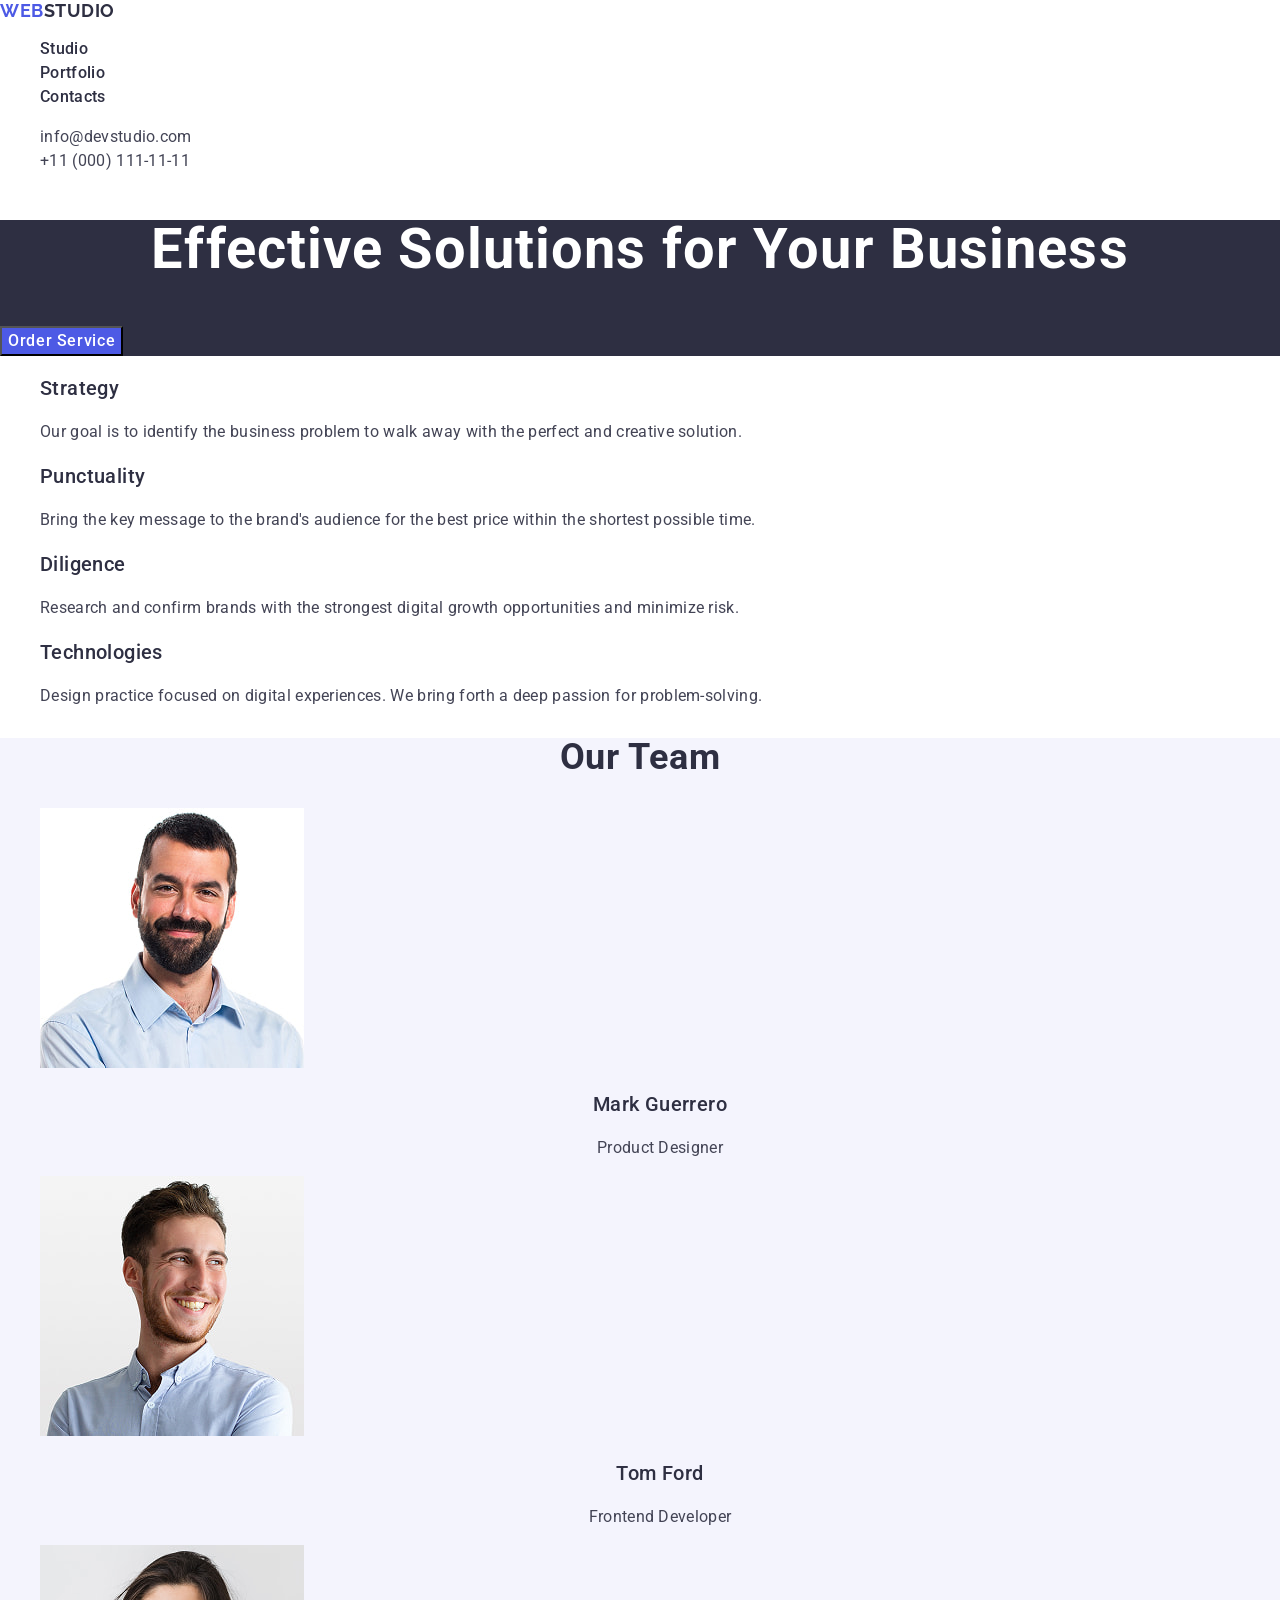
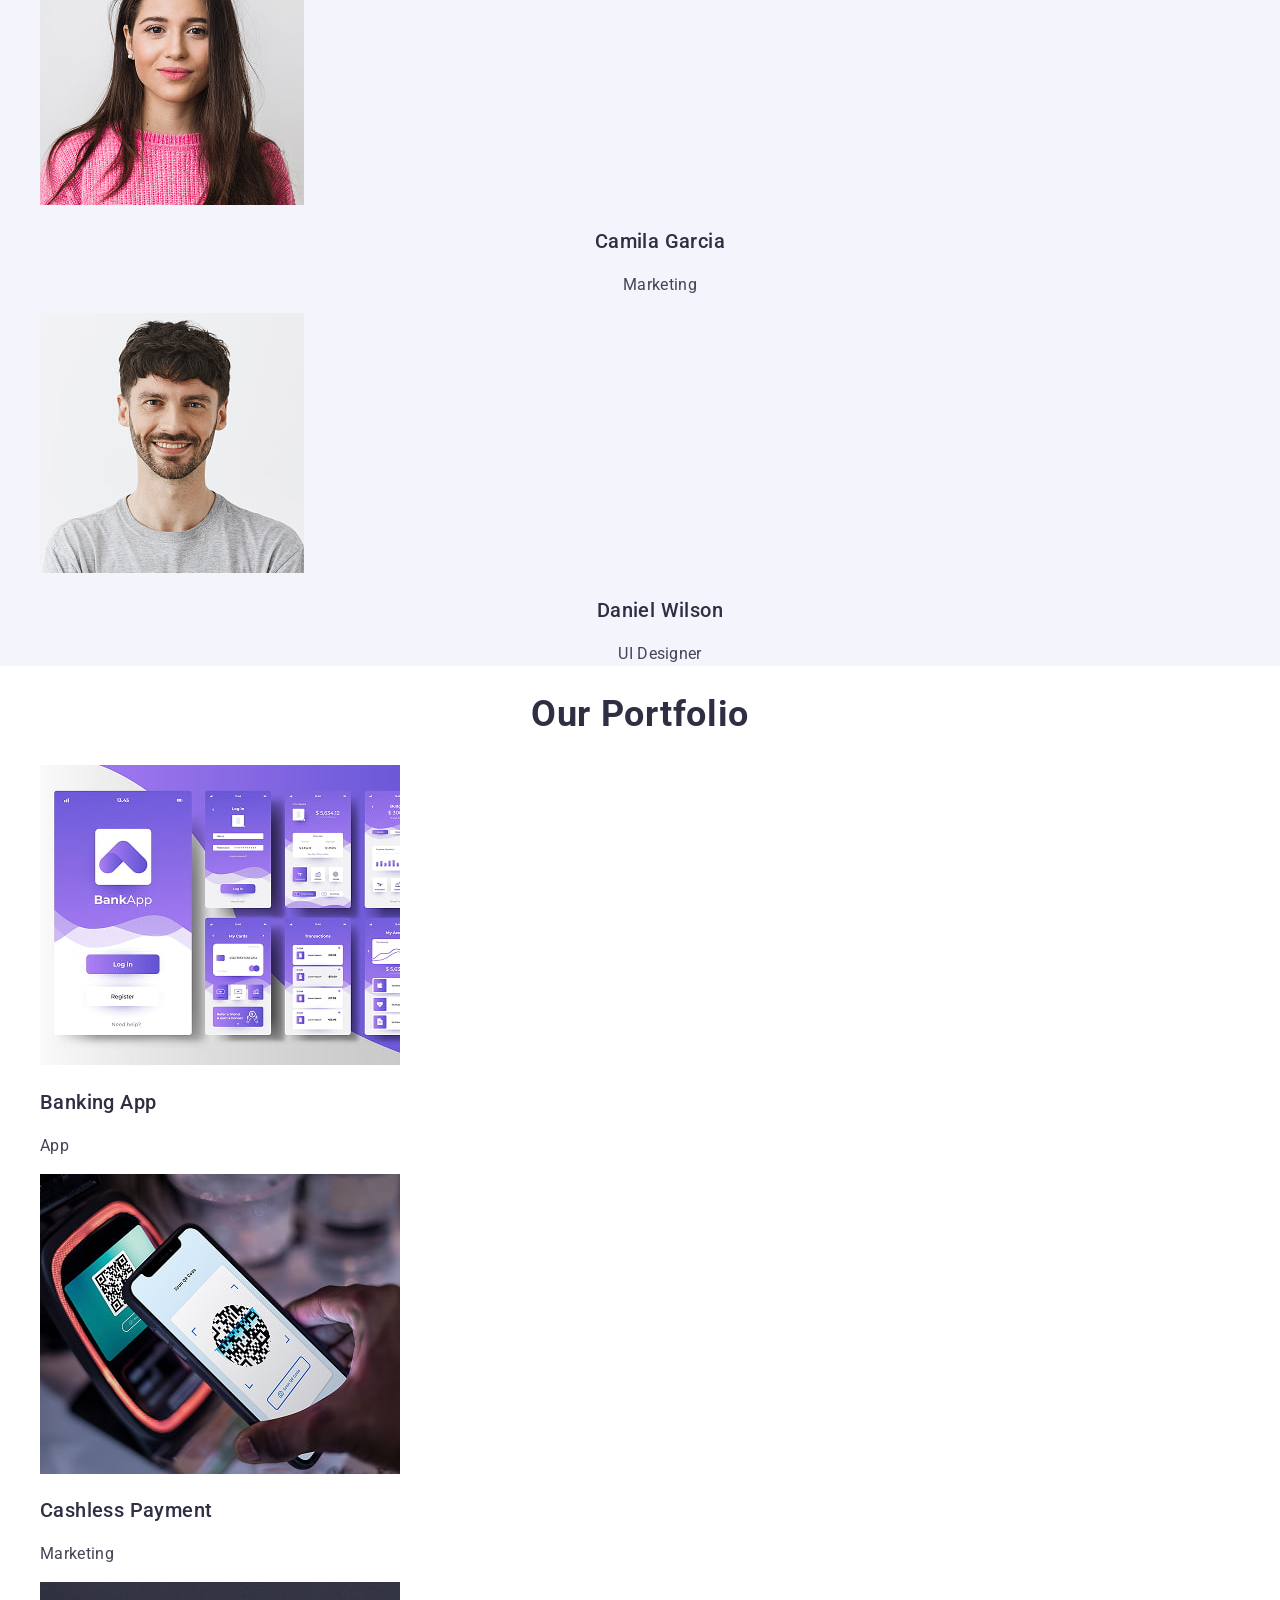
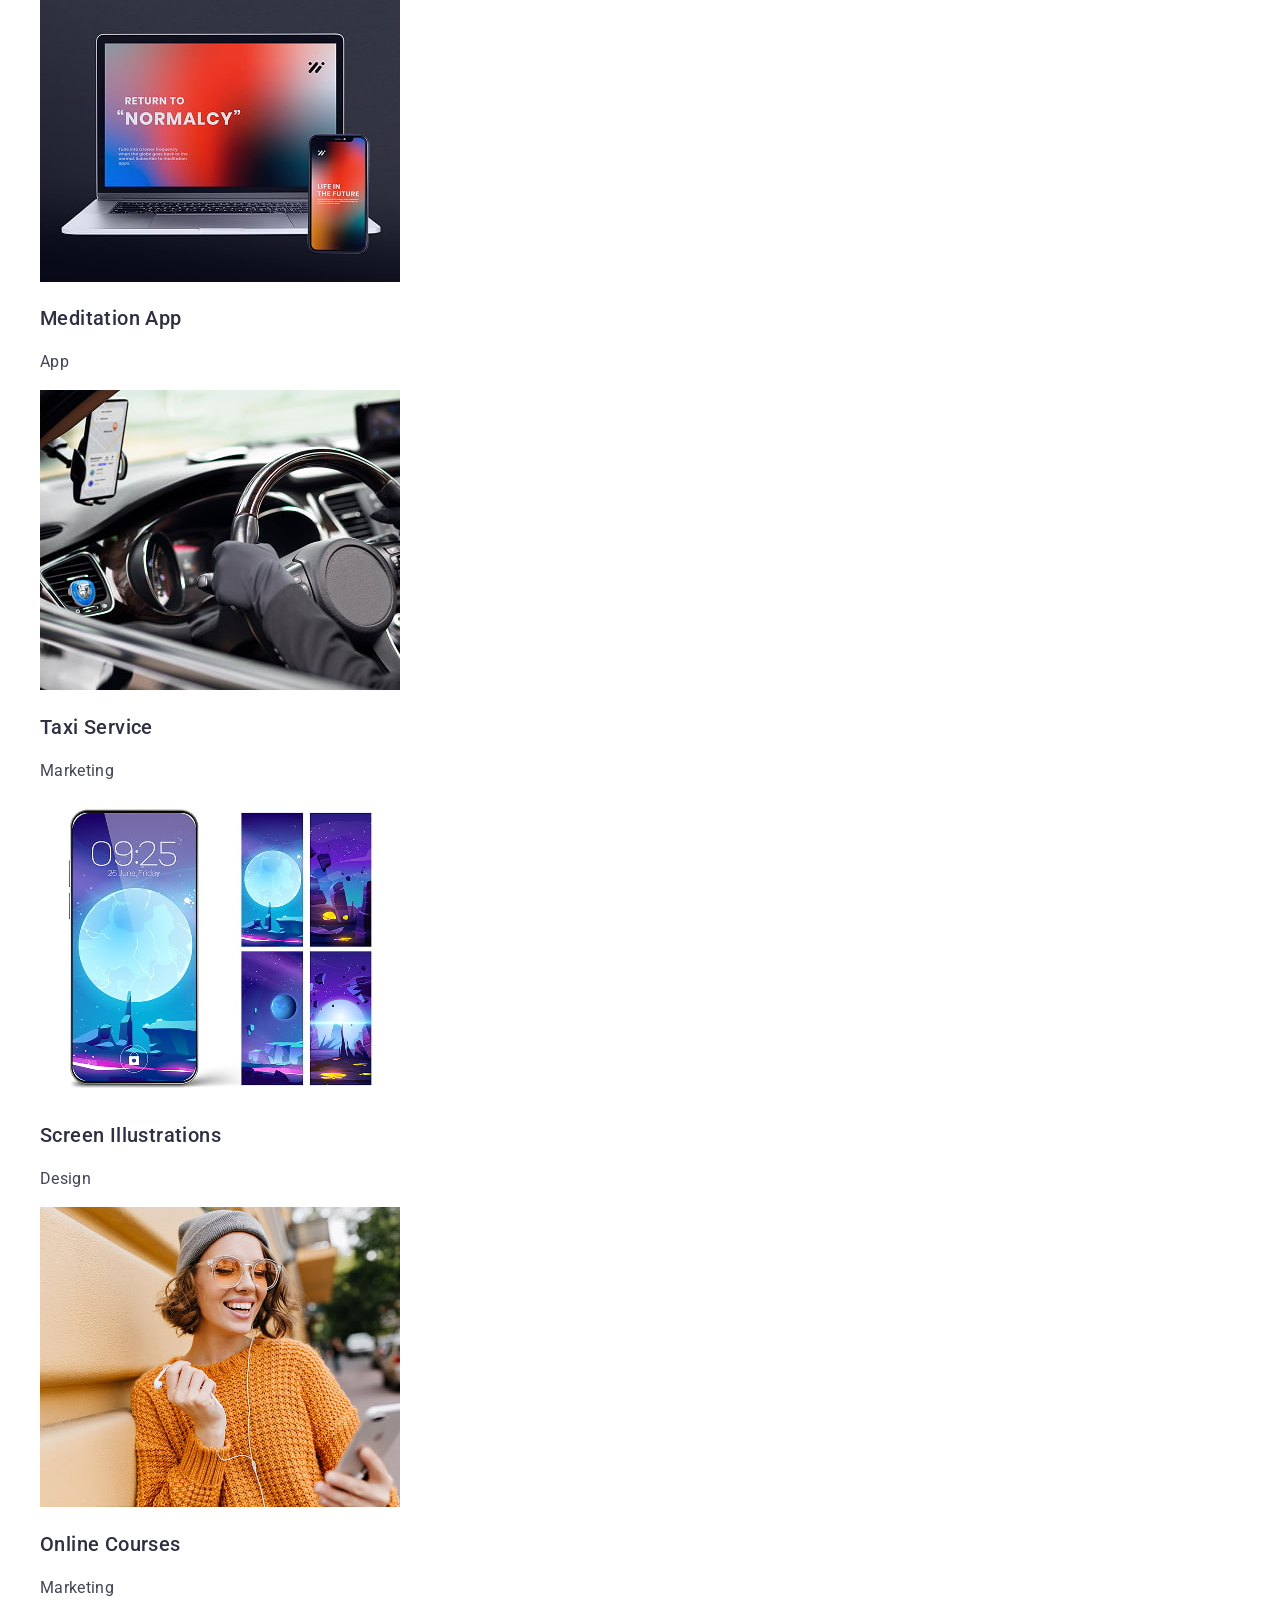
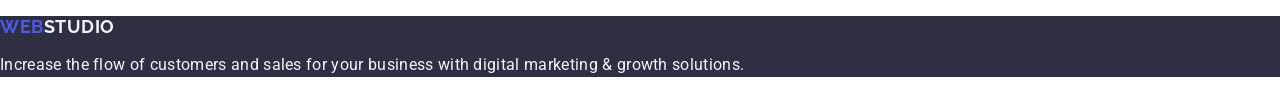
==== commit d8814bc5: "upd" ====
--- a/index.html
+++ b/index.html
@@ -19,7 +19,7 @@
     <!-- PAGE HEADER -->
     <header class="page-header">
 <nav class="page-navigation">
-<a class="main-logo" href="./index.html"><span class="main-logo-span">Web</span>Studio</a>
+<a class="main-logo" href="./index.html">Web<span class="main-logo-span">Studio</span></a>
 <ul class="menu">
     <li class="menu-item">
         <a class="menu-link" href="">Studio</a>
@@ -137,7 +137,7 @@
     </main>
     <!-- FOOTER PAGE -->
     <footer class="page-footer">
-<a class="main-logo footer-txt" href="./index.html"><span class="main-logo-span">Web</span>Studio</a>
+<a class="main-logo" href="./index.html">Web<span class="footer-txt">Studio</span></a>
 <p class="footer-txt small-font">Increase the flow of customers and sales for your business with digital marketing & growth solutions.</p>
     </footer>
 </body>
--- a/css/styles.css
+++ b/css/styles.css
@@ -1,11 +1,11 @@
 :root {
     /* color */
-    --iris-color: rgb(77 90 229);
-    --main-cl: rgb(46 47 66);
-    --secondary-cl: rgb(67 68 85);
-    --main-hover-cl: rgb(64 75 191);
-    --white-cl: rgb(255 255 255);
-    --cloud-cl: rgb(244 244 253);
+    --iris-color: #4d5ae5;
+    --main-cl: #2e2f42;
+    --secondary-cl: #434455;
+    --main-hover-cl: #404bbf;
+    --white-cl: #ffffff;
+    --cloud-cl: #f4f4fd;
     
 }
 
@@ -22,6 +22,7 @@
 }
 
 a {
+    font-style: normal;
     text-decoration: none;
     color: inherit;
 }
@@ -51,10 +52,11 @@
         line-height: 1.17;
         letter-spacing: 0.03em;
         text-transform: uppercase;
+        color: var(--iris-color);
 }
 
 .main-logo-span {
-color: var(--iris-color);
+color: var(--main-cl);
 }
 
 .small-font {
@@ -69,6 +71,7 @@
         line-height: 1.11;
         letter-spacing: 0.02em;
         text-align: center;
+        text-transform: capitalize;
         color: var(--main-cl);
 }
 
@@ -107,6 +110,7 @@
 .hero-title {
         font-size: 56px;
         line-height: 1.07;
+        text-transform: none;
         color: var(--white-cl);
 }
 
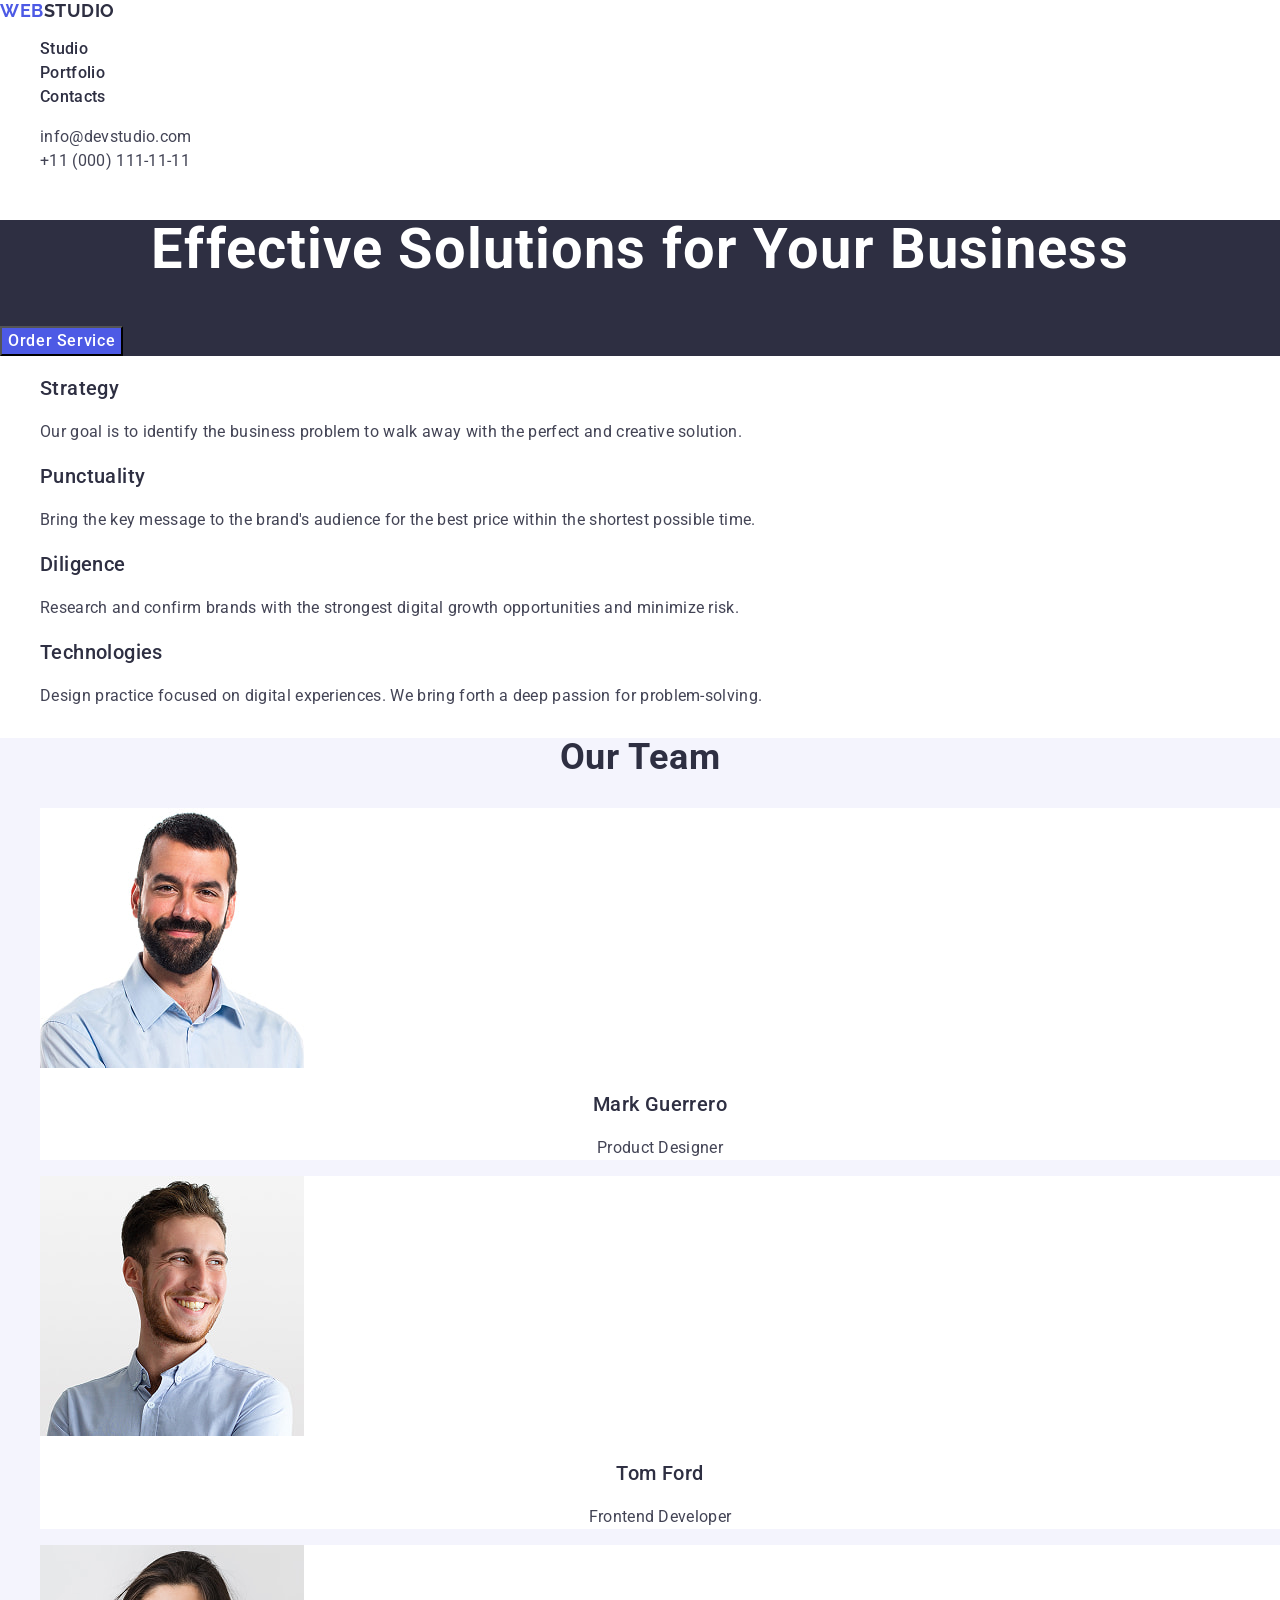
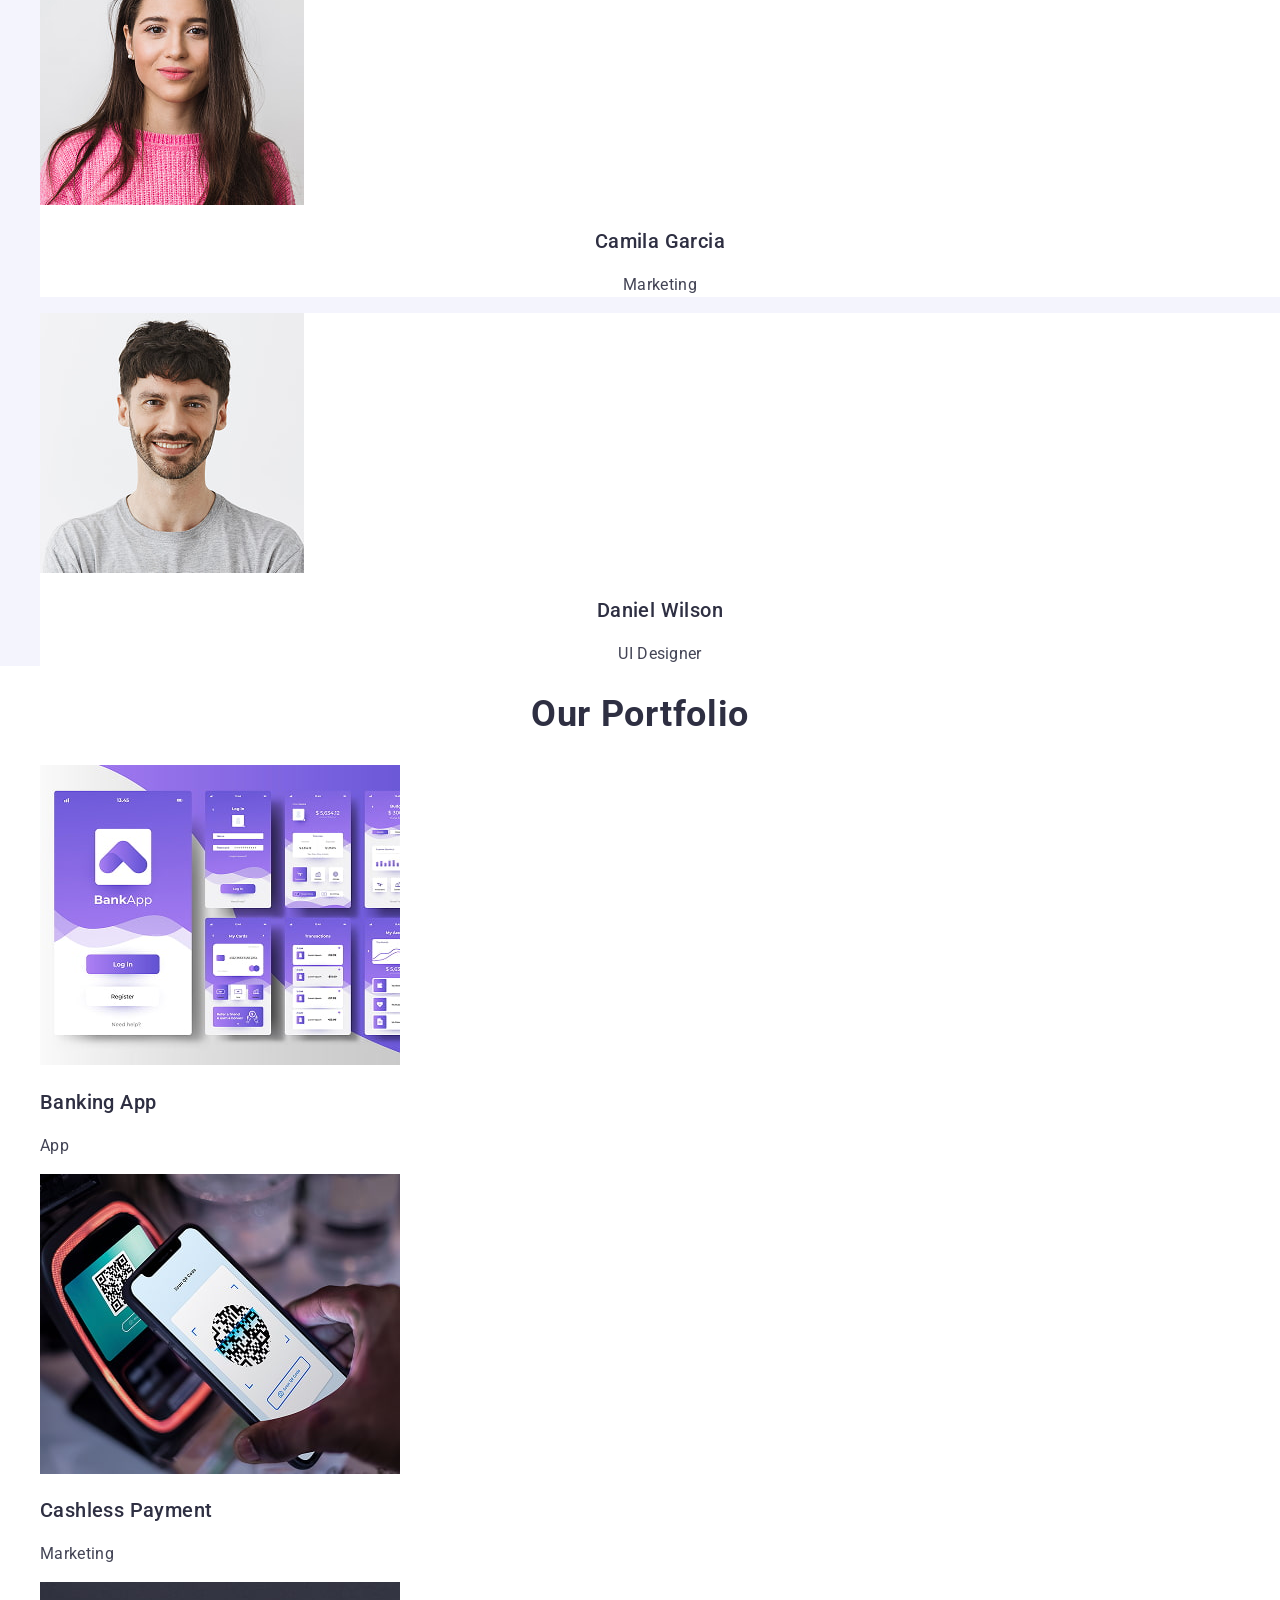
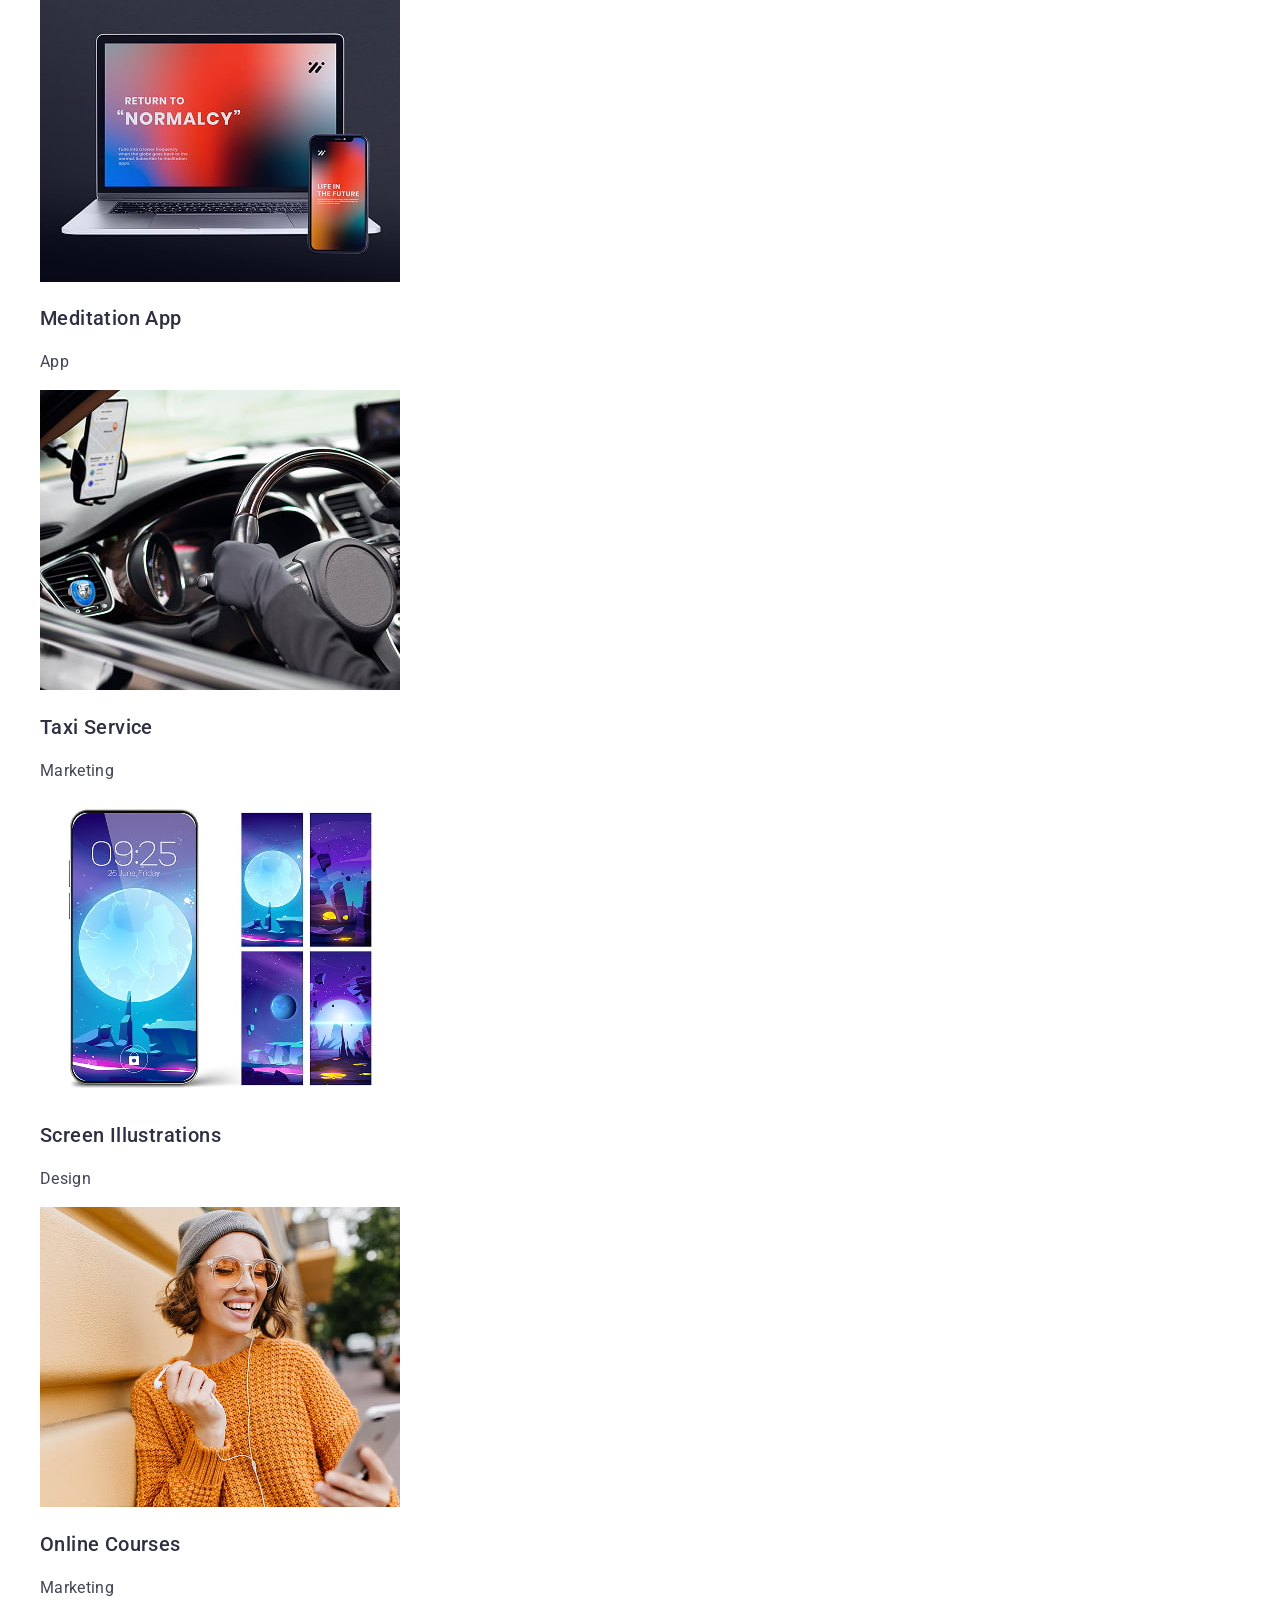
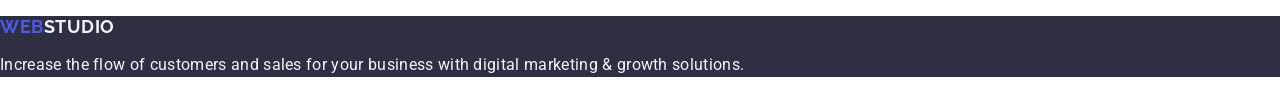
==== commit 946dcdbe: "upd" ====
--- a/index.html
+++ b/index.html
@@ -22,7 +22,7 @@
 <a class="main-logo" href="./index.html">Web<span class="main-logo-span">Studio</span></a>
 <ul class="menu">
     <li class="menu-item">
-        <a class="menu-link" href="">Studio</a>
+        <a class="menu-link" href="./index.html">Studio</a>
     </li>
     <li class="menu-item">
         <a class="menu-link" href="">Portfolio</a>
--- a/css/styles.css
+++ b/css/styles.css
@@ -1,8 +1,8 @@
 :root {
     /* color */
     --iris-color: #4d5ae5;
-    --main-cl: #2e2f42;
-    --secondary-cl: #434455;
+    --secondary-cl: #2e2f42;
+    --main-cl: #434455;
     --main-hover-cl: #404bbf;
     --white-cl: #ffffff;
     --cloud-cl: #f4f4fd;
@@ -22,7 +22,6 @@
 }
 
 a {
-    font-style: normal;
     text-decoration: none;
     color: inherit;
 }
@@ -56,13 +55,12 @@
 }
 
 .main-logo-span {
-color: var(--main-cl);
+color: var(--secondary-cl);
 }
 
 .small-font {
         line-height: 1.50;
         letter-spacing: 0.02em;
-        color: var(--secondary-cl);
 }
 
 .title-bold {
@@ -72,7 +70,7 @@
         letter-spacing: 0.02em;
         text-align: center;
         text-transform: capitalize;
-        color: var(--main-cl);
+        color: var(--secondary-cl);
 }
 
 .title-medium {
@@ -80,7 +78,7 @@
         font-size: 20px;
         line-height: 1.20;
         letter-spacing: 0.02em;
-        color: var(--main-cl);
+        color: var(--secondary-cl);
 }
 
 /* ===================== HEADER STYLES ===================== */
@@ -89,11 +87,16 @@
         font-weight: 500;
         line-height: 1.50;
         letter-spacing: 0.02em;
+        color: var(--secondary-cl)
 }
 
 .menu-link:hover,
 .menu-link:focus {
 color: var(--main-hover-cl);
+}
+
+.page-address {
+    font-style: normal;
 }
 
 .address-menu-link:hover,
@@ -104,7 +107,7 @@
 /* ===================== HERO STYLES ===================== */
 
 .page-hero {
-    background-color: var(--main-cl);
+    background-color: var(--secondary-cl);
 }
 
 .hero-title {
@@ -135,6 +138,9 @@
 .page-team{
 background-color: var(--cloud-cl);
 }
+.team-item {
+background-color: var(--white-cl);
+}
 
 .team-second-title {
     text-align: center;
@@ -149,7 +155,7 @@
 /* ===================== FOOTER STYLES ===================== */
 
 .page-footer {
-    background-color: var(--main-cl);
+    background-color: var(--secondary-cl);
 }
 
 .footer-txt {
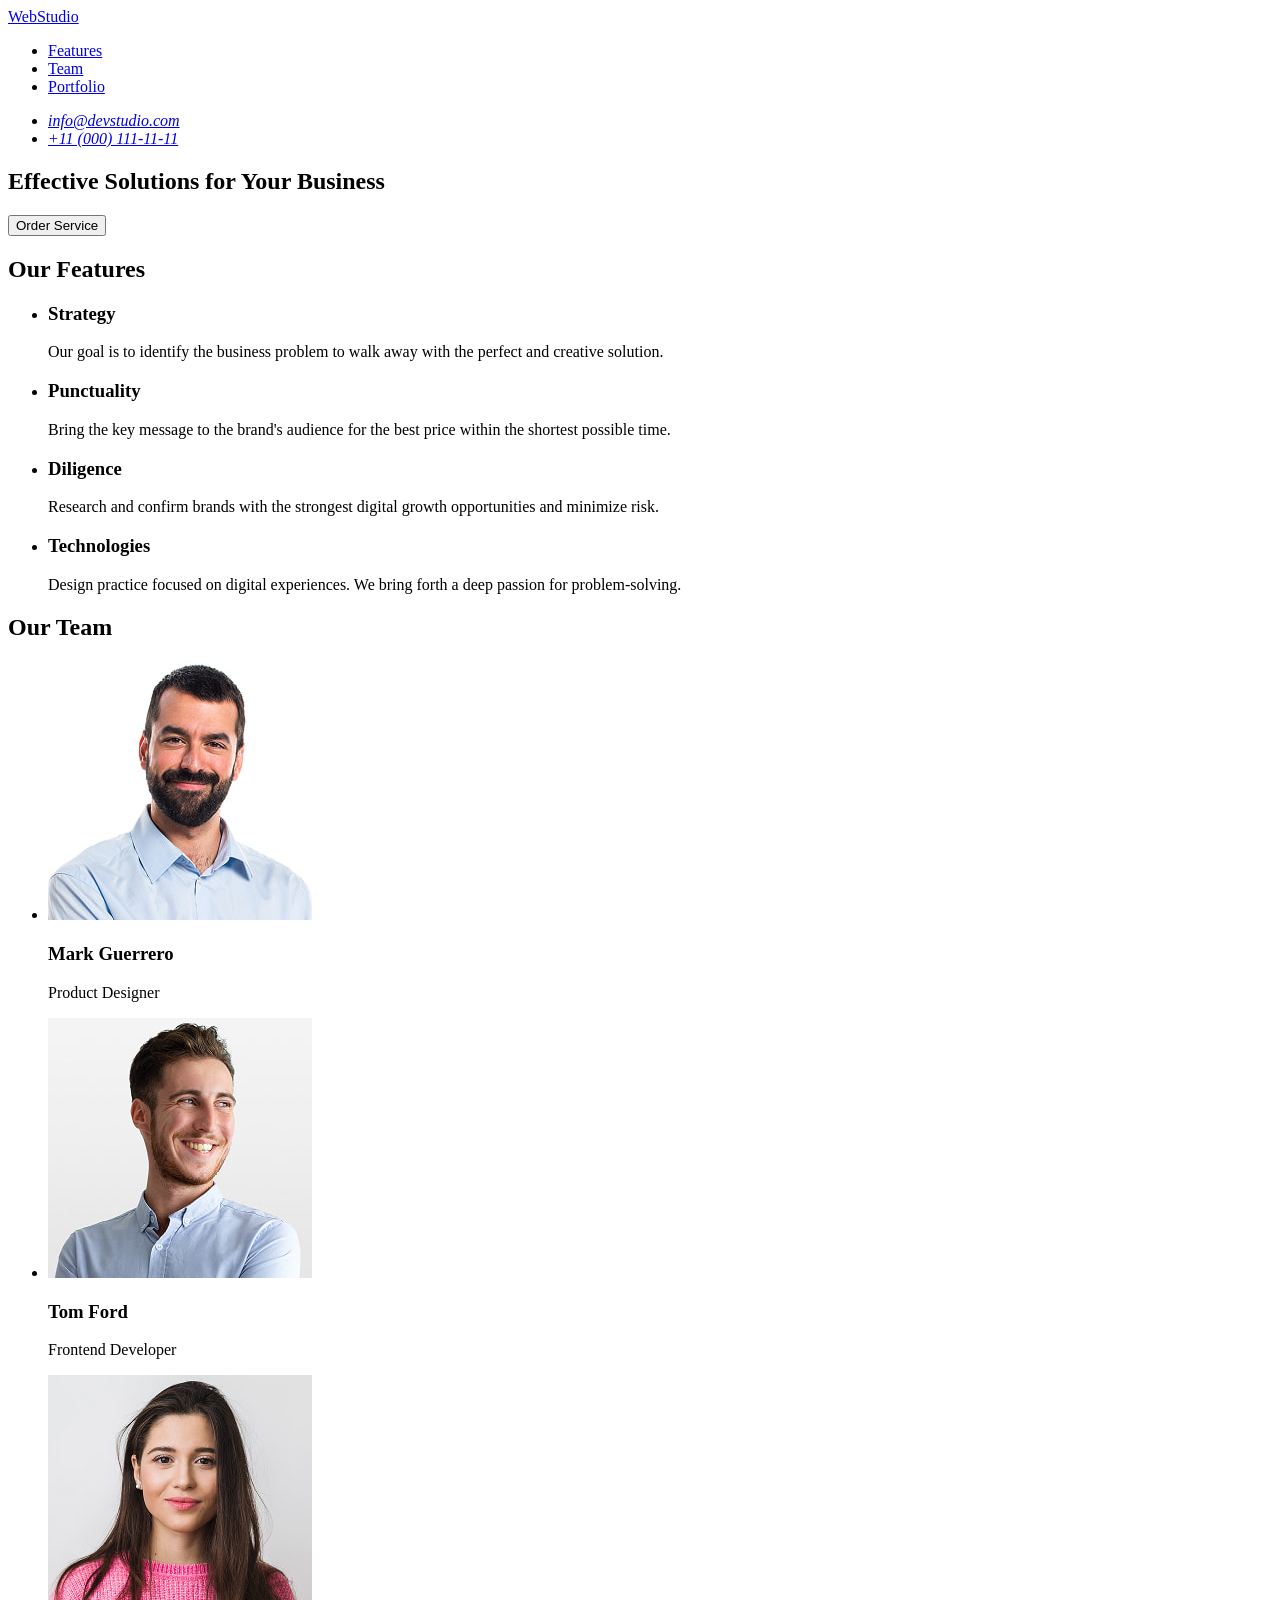
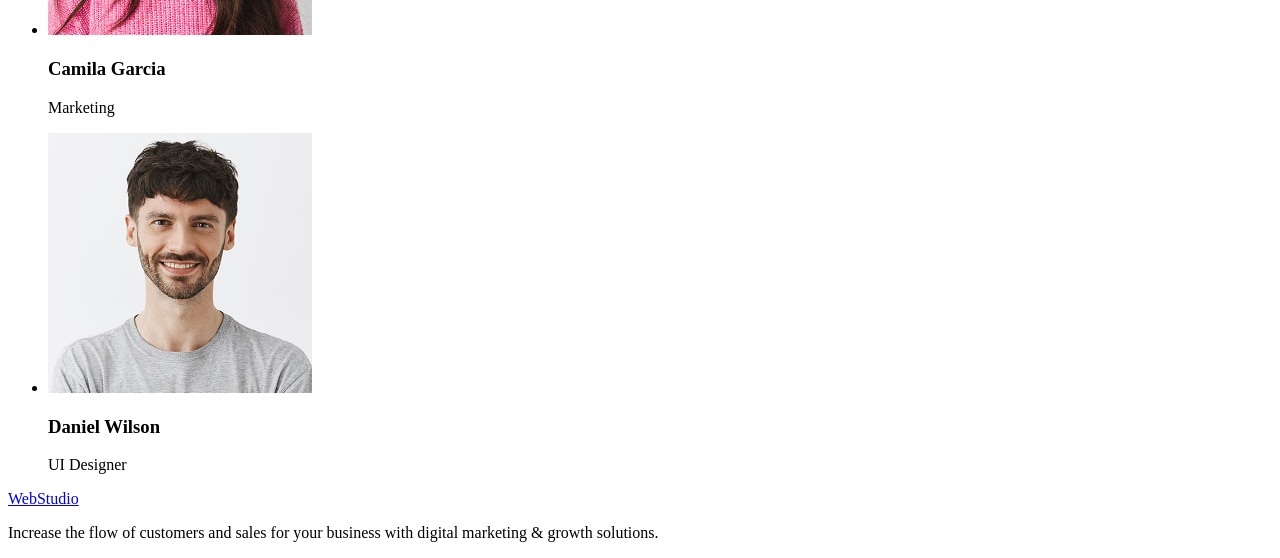
==== commit 0e8624fd: "Initial commit" ====
--- a/index.html
+++ b/index.html
@@ -4,141 +4,89 @@
     <meta charset="UTF-8">
     <meta name="viewport" content="width=device-width, initial-scale=1.0">
     <title>Document</title>
-    <!-- Fonts -->
-<link rel="preconnect" href="https://fonts.googleapis.com">
-<link rel="preconnect" href="https://fonts.gstatic.com" crossorigin>
-<link
-    href="https://fonts.googleapis.com/css2?family=Raleway:ital,wght@0,700;1,700&family=Roboto:ital,wdth,wght@0,75..100,100..900;1,75..100,100..900&display=swap"
-    rel="stylesheet">
-    <!-- Modern normalize -->
-    <link rel="stylesheet" href="https://cdn.jsdelivr.net/npm/modern-normalize@3.0.1/modern-normalize.min.css">
-    <!-- Our styles -->
-    <link rel="stylesheet" href="./css/styles.css">
 </head>
 <body>
-    <!-- PAGE HEADER -->
-    <header class="page-header">
-<nav class="page-navigation">
-<a class="main-logo" href="./index.html">Web<span class="main-logo-span">Studio</span></a>
-<ul class="menu">
-    <li class="menu-item">
-        <a class="menu-link" href="./index.html">Studio</a>
+    <header id="header">
+        <a href="./index.html">WebStudio</a>
+<nav>
+<ul>
+    <li>
+        <a href="#features">Features</a>
     </li>
-    <li class="menu-item">
-        <a class="menu-link" href="">Portfolio</a>
+    <li>
+        <a href="#team">Team</a>
     </li>
-    <li class="menu-item">
-        <a class="menu-link" href="">Contacts</a>
+    <li>
+        <a href="#portfolio">Portfolio</a>
     </li>
 </ul>
 </nav>
-<address class="page-address">
-    <ul class="address-menu">
-        <li class="address-menu-item">
-            <a class="address-menu-link small-font" href="mailto:info@devstudio.com">info@devstudio.com</a>
+<address>
+    <ul>
+        <li>
+            <a href="mailto:info@devstudio.com">info@devstudio.com</a>
         </li>
-        <li class="address-menu-item">
-            <a class="address-menu-link small-font" href="tel:+110001111111">+11 (000) 111-11-11</a>
+        <li>
+            <a href="tel:+110001111111">+11 (000) 111-11-11</a>
         </li>
     </ul>
 </address>
     </header>
-    <main class="page-main">
-        <!-- HERO SECTION -->
-        <section class="page-hero">
-            <h1 class="hero-title title-bold">Effective Solutions for Your Business</h1>
-            <button class="hero-btn" type="button">Order Service</button>
+    <main>
+        <section id="hero">
+            <h1>Effective Solutions for Your Business</h1>
+            <button type="button">Order Service</button>
         </section>
-        <!-- FEATURE SECTION -->
-        <section class="page-feature">
-<h2 class="feature-title visually-hidden">Feature</h2>
-<ul class="feature-list">
-    <li class="feature-item">
-        <h3 class="feature-second-title title-medium">Strategy</h3>
-        <p class="feature-txt small-font">Our goal is to identify the business
-        problem to walk away with the perfect and creative solution.</p>
+        <section id="features">
+<h2>Our Features</h2>
+<ul>
+    <li>
+        <h3>Strategy</h3>
+        <p>Our goal is to identify the business problem to walk away with the perfect and creative solution.</p>
     </li>
-    <li class="feature-item">
-        <h3 class="feature-second-title title-medium">Punctuality</h3>
-        <p class="feature-txt small-font">Bring the key message to the brand's audience for the best price within the shortest possible time.</p>
+    <li>
+        <h3>Punctuality</h3>
+        <p>Bring the key message to the brand's audience for the best price within the shortest possible time.</p>
     </li>
-    <li class="feature-item">
-        <h3 class="feature-second-title title-medium">Diligence</h3>
-        <p class="feature-txt small-font">Research and confirm brands with the strongest digital growth opportunities and minimize risk.</p>
+    <li>
+        <h3>Diligence</h3>
+        <p>Research and confirm brands with the strongest digital growth opportunities and minimize risk.</p>
     </li>
-    <li class="feature-item">
-        <h3 class="feature-second-title title-medium">Technologies</h3>
-        <p class="feature-txt small-font">Design practice focused on digital experiences. We bring forth a deep passion for problem-solving.</p>
+    <li>
+        <h3>Technologies</h3>
+        <p>Design practice focused on digital experiences. We bring forth a deep passion for problem-solving.</p>
     </li>
 </ul>
         </section>
-        <!-- TEAM SECTION -->
-        <section class="page-team">
-<h2 class="team-title title-bold">Our Team</h2>
-<ul class="team-list">
-    <li class="team-item">
-        <img class="team-card" src="./images/ourteam/markguerrero.jpg" alt="Mark Guerrero" width="264" height="260">
-        <h3 class="team-second-title title-medium">Mark Guerrero</h3>
-        <p class="team-txt small-font">Product Designer</p>
+        <section id="team">
+<h2>Our Team</h2>
+<ul>
+    <li>
+        <img src="./images/markguerrero.jpg" alt="Mark Guerrero" width="264" height="260">
+        <h3>Mark Guerrero</h3>
+        <p>Product Designer</p>
     </li>
-    <li class="team-item">
-        <img class="team-card" src="./images/ourteam/tomford.jpg" alt="Tom Ford" width="264" height="260">
-        <h3 class="team-second-title title-medium">Tom Ford</h3>
-        <p class="team-txt small-font">Frontend Developer</p>
-    </li> 
-    <li class="team-item">
-        <img class="team-card" src="./images/ourteam/camilagarcia.jpg" alt="Camila Garcia" width="264" height="260">
-        <h3 class="team-second-title title-medium">Camila Garcia</h3>
-        <p class="team-txt small-font">Marketing</p>
+    <li>
+        <img src="./images/tomford.jpg" alt="Tom Ford" width="264" height="260">
+        <h3>Tom Ford</h3>
+        <p>Frontend Developer</p>
     </li>
-    <li class="team-item">
-        <img class="team-card" src="./images/ourteam/danielwilson.jpg" alt="Daniel Wilson" width="264" height="260">
-        <h3 class="team-second-title title-medium">Daniel Wilson</h3>
-        <p class="team-txt small-font">UI Designer</p>
+    <li>
+        <img src="./images/camilagarcia.jpg" alt="Camila Garcia" width="264" height="260">
+        <h3>Camila Garcia</h3>
+        <p>Marketing</p>
+    </li>
+    <li>
+        <img src="./images/danielwilson.jpg" alt="Daniel Wilson" width="264" height="260">
+        <h3>Daniel Wilson</h3>
+        <p>UI Designer</p>
     </li>
 </ul>
         </section>
-        <!-- PORTFOLIO SECTION -->
-        <section class="page-portfolio">
-            <h2 class="portfolio-title title-bold">Our Portfolio</h2>
-            <ul class="portfolio-list">
-                <li class="portfolio-item">
-                    <img class="portfolio-card" src="./images/portfolio/img5.jpg" alt="Banking App" width="360" height="300">
-                    <h3 class="portfolio-second-title title-medium">Banking App</h3>
-                    <p class="portfolio-txt small-font">App</p>
-                </li>
-                <li class="portfolio-item">
-                    <img class="portfolio-card" src="./images/portfolio/img4.jpg" alt="Cashless Payment" width="360" height="300">
-                    <h3 class="portfolio-second-title title-medium">Cashless Payment</h3>
-                    <p class="portfolio-txt small-font">Marketing</p>
-                </li>
-                <li class="portfolio-item">
-                    <img class="portfolio-card" src="./images/portfolio/img3.jpg" alt="Meditation App" width="360" height="300">
-                    <h3 class="portfolio-second-title title-medium">Meditation App</h3>
-                    <p class="portfolio-txt small-font">App</p>
-                </li>
-                <li class="portfolio-item">
-                    <img class="portfolio-card" src="./images/portfolio/img2.jpg" alt="Taxi Service" width="360" height="300">
-                    <h3 class="portfolio-second-title title-medium">Taxi Service</h3>
-                    <p class="portfolio-txt small-font">Marketing</p>
-                </li>
-                <li class="portfolio-item">
-                    <img class="portfolio-card" src="./images/portfolio/img1.jpg" alt="Screen Illustrations" width="360" height="300">
-                    <h3 class="portfolio-second-title title-medium">Screen Illustrations</h3>
-                    <p class="portfolio-txt small-font">Design</p>
-                </li>
-                <li class="portfolio-item">
-                    <img class="portfolio-card" src="./images/portfolio/img.jpg" alt="Online Courses" width="360" height="300">
-                    <h3 class="portfolio-second-title title-medium">Online Courses</h3>
-                    <p class="portfolio-txt small-font">Marketing</p>
-                </li>
-            </ul>
-        </section>
     </main>
-    <!-- FOOTER PAGE -->
-    <footer class="page-footer">
-<a class="main-logo" href="./index.html">Web<span class="footer-txt">Studio</span></a>
-<p class="footer-txt small-font">Increase the flow of customers and sales for your business with digital marketing & growth solutions.</p>
+    <footer id="footer">
+<a href="./index.html">WebStudio</a>
+<p>Increase the flow of customers and sales for your business with digital marketing & growth solutions.</p>
     </footer>
 </body>
 </html>
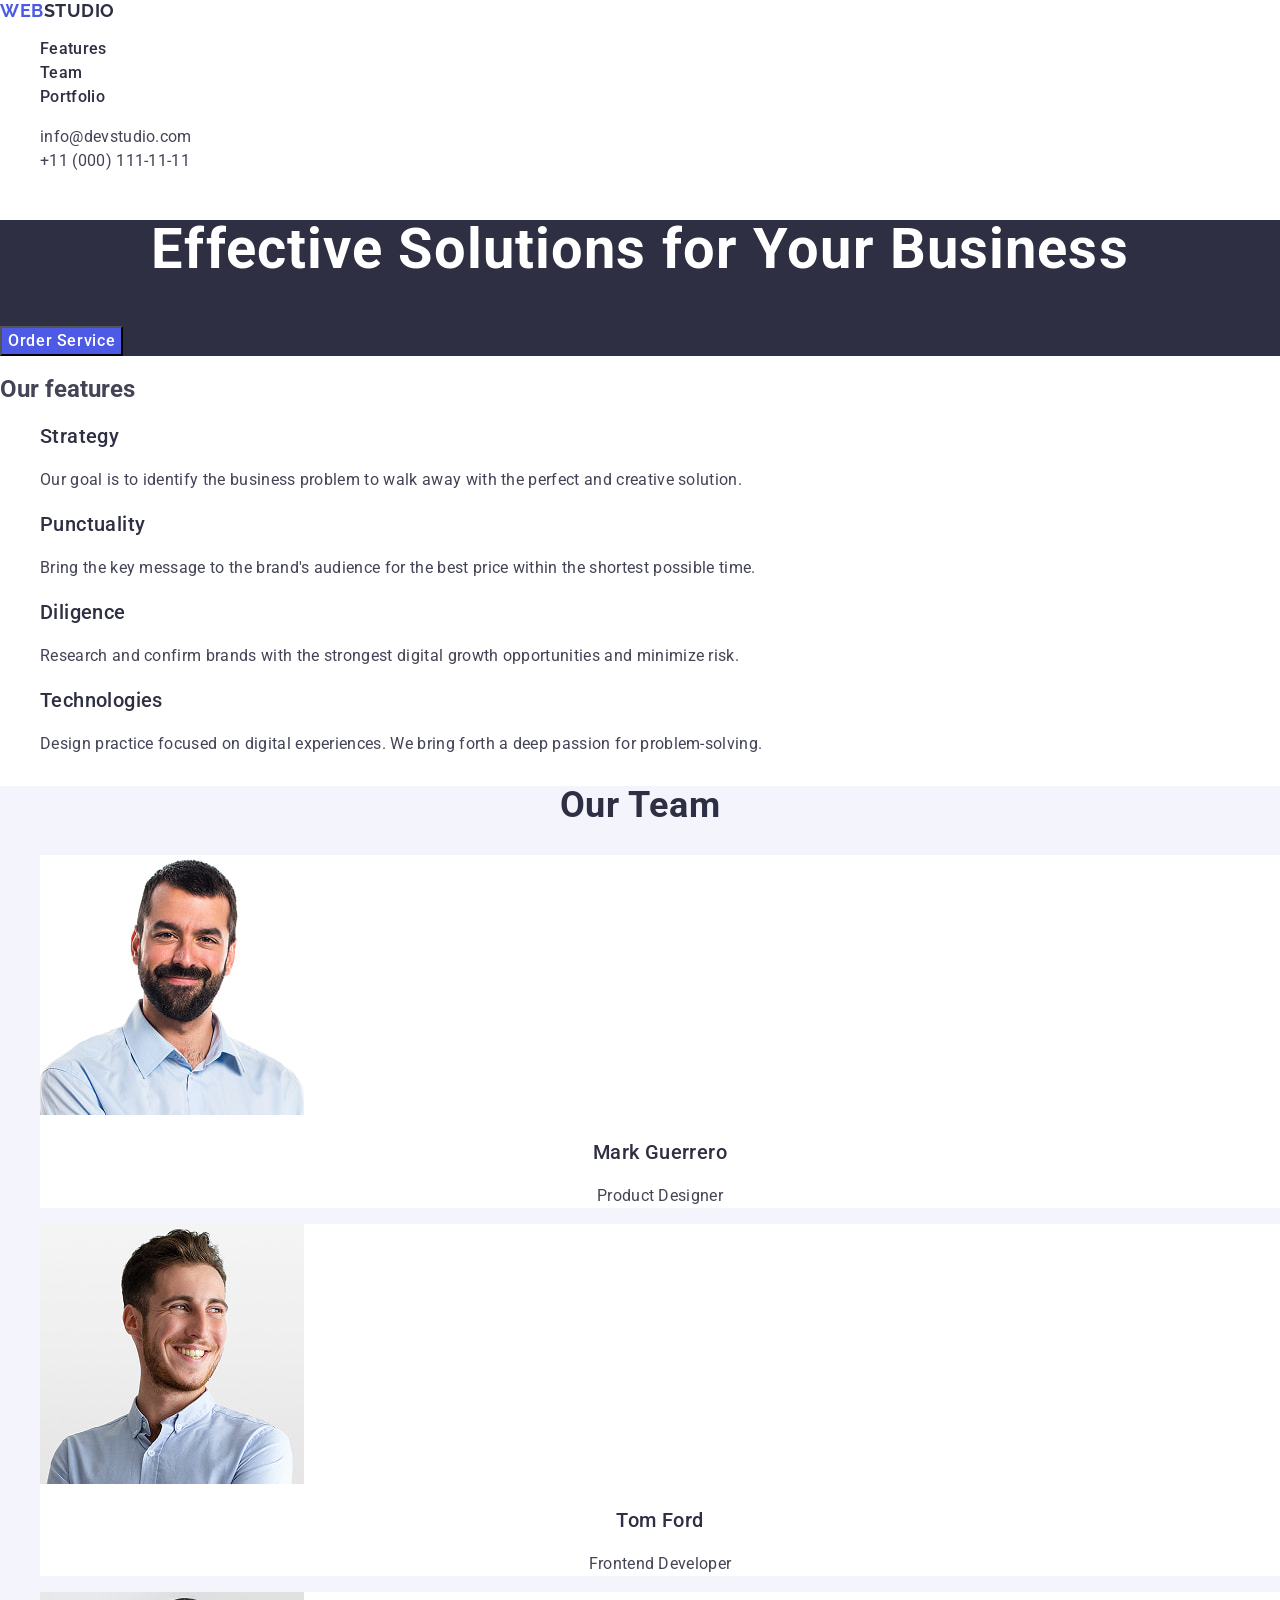
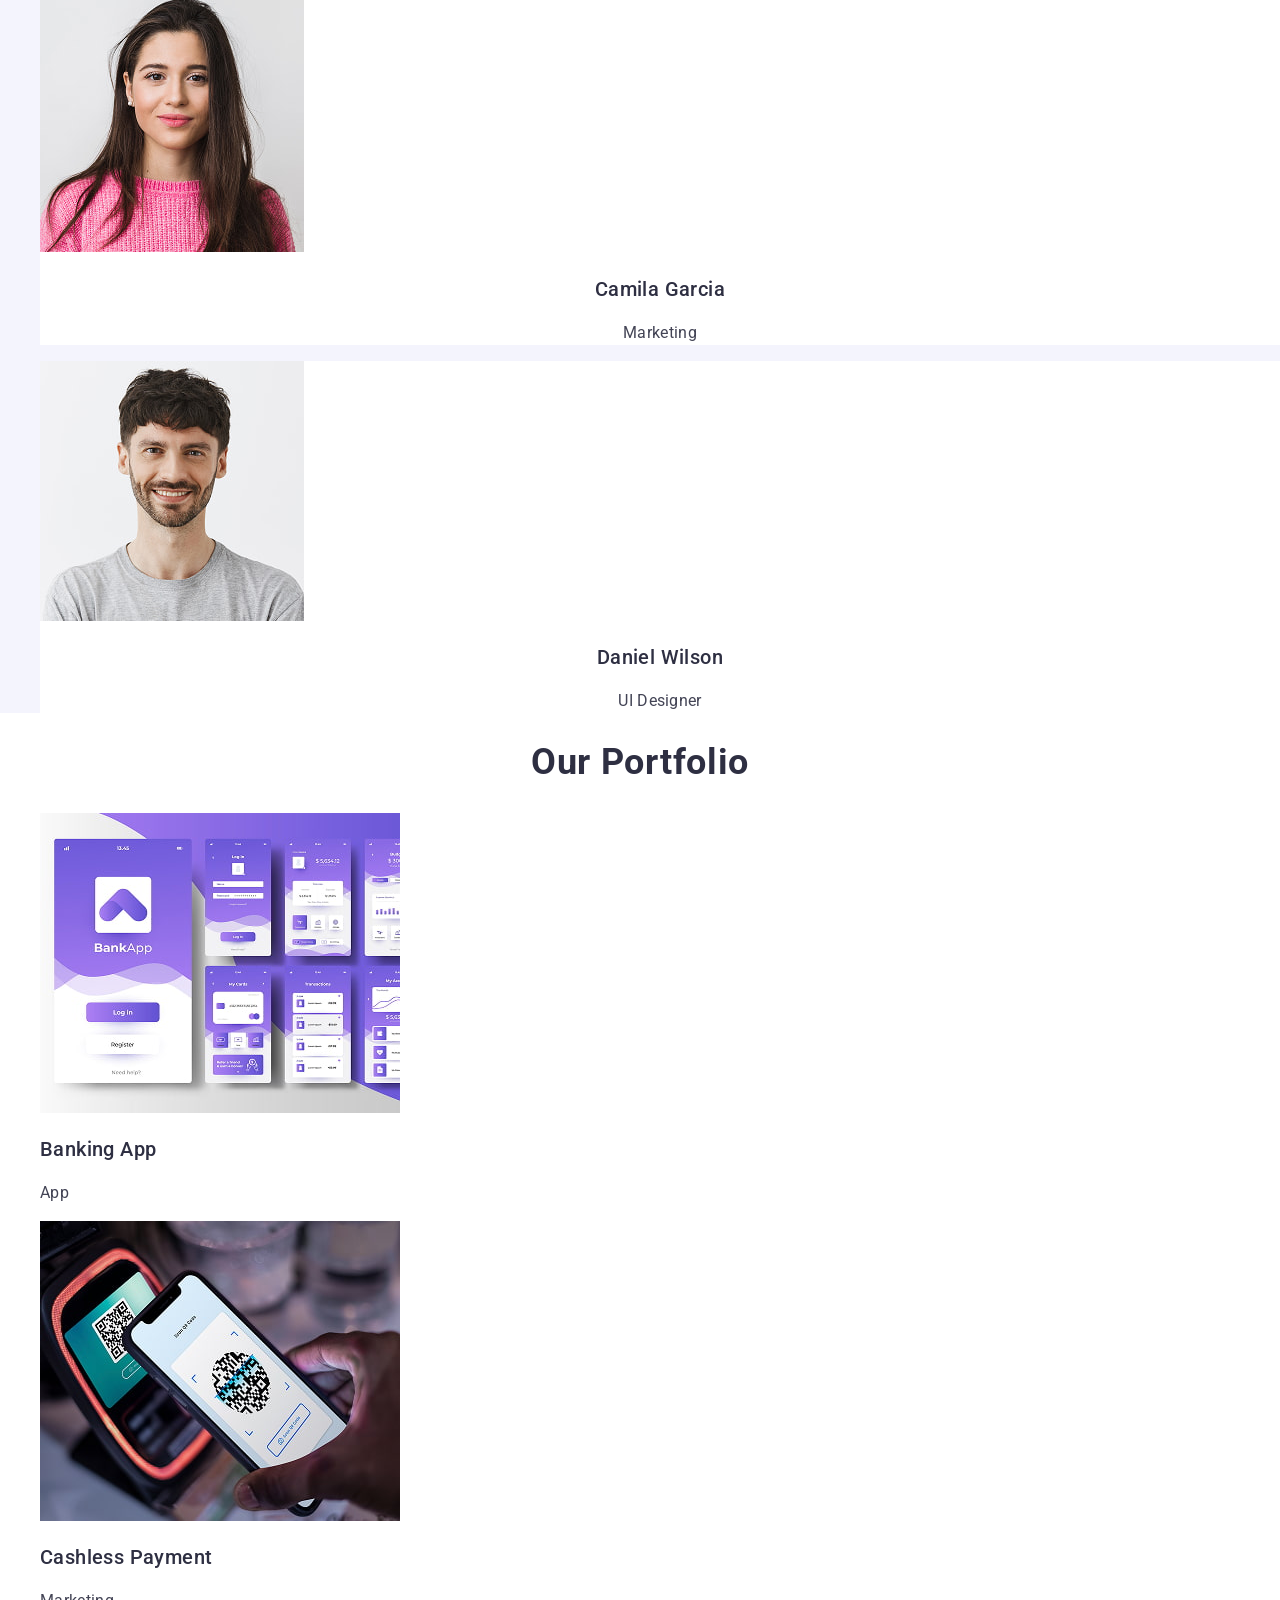
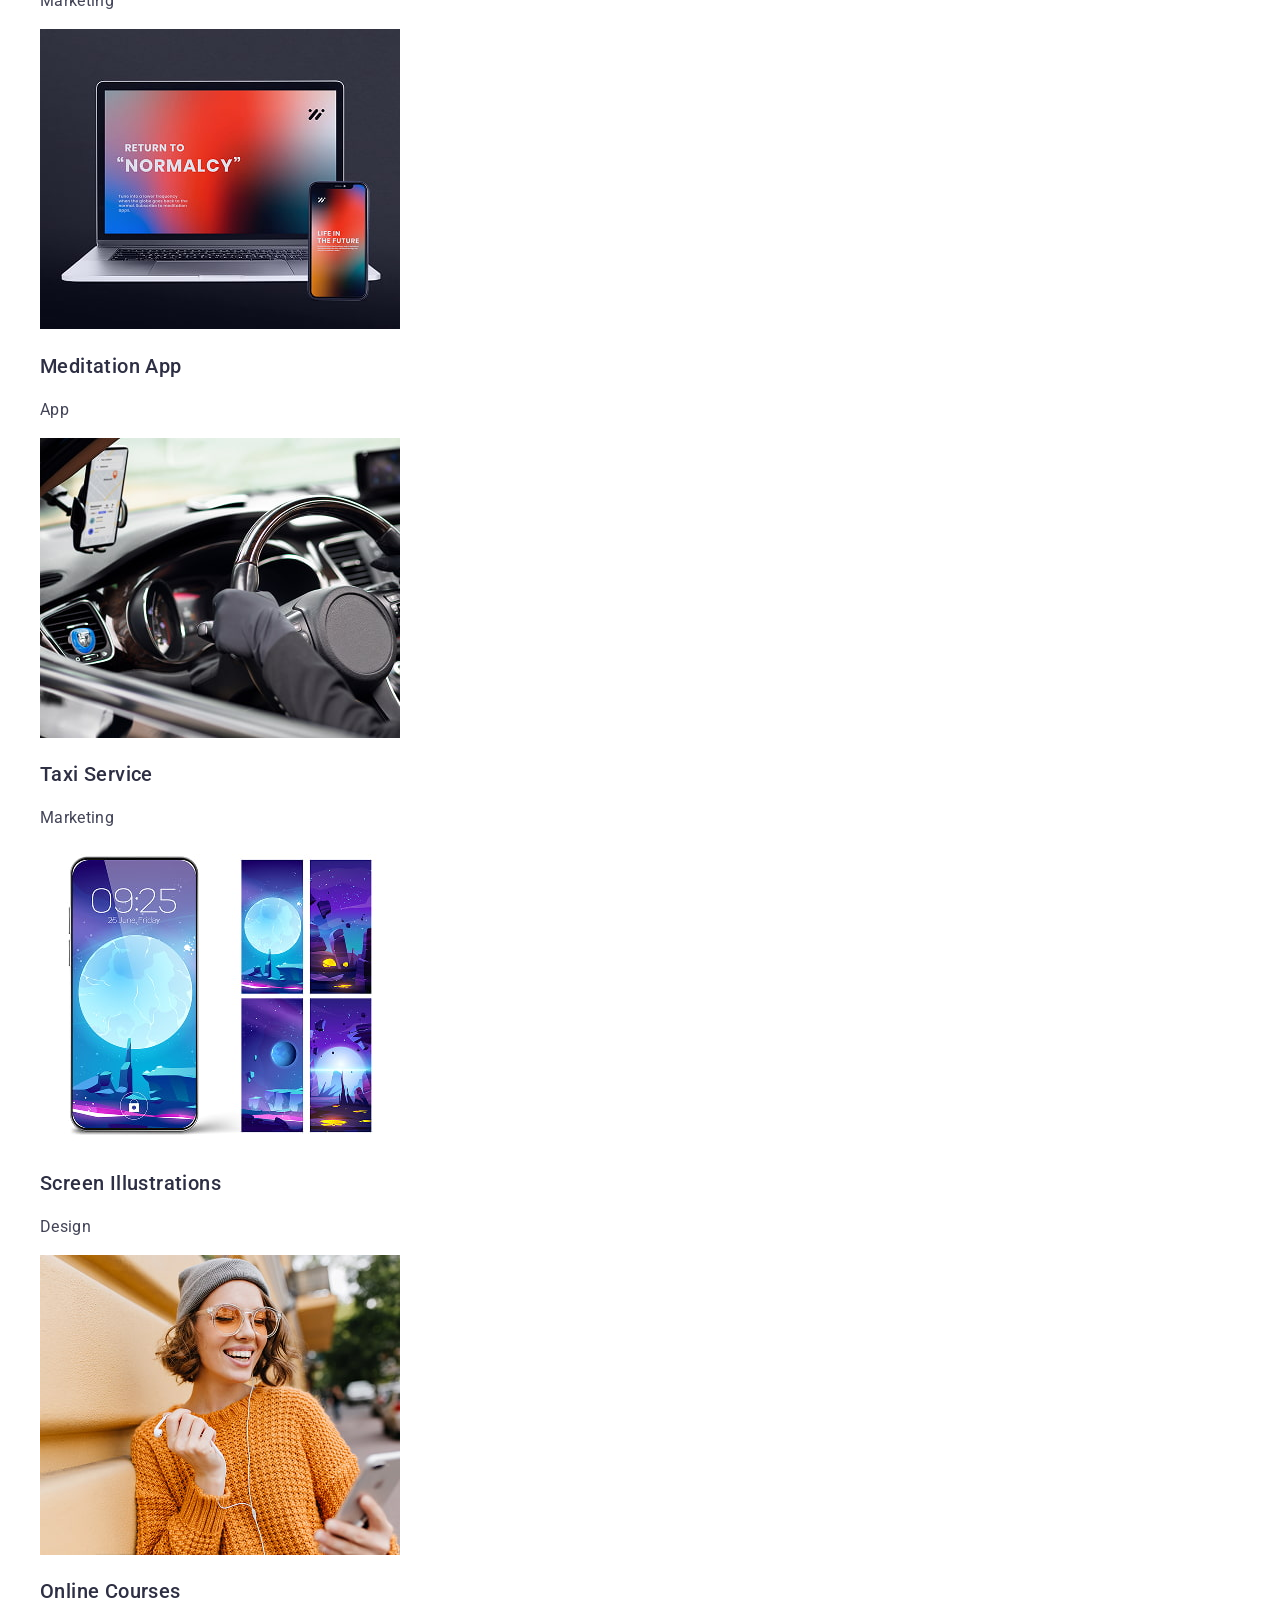
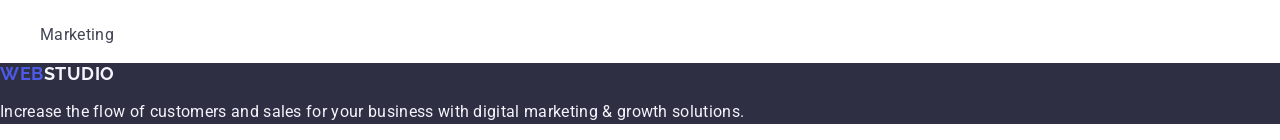
==== commit 4b180639: "add" ====
--- a/index.html
+++ b/index.html
@@ -4,89 +4,145 @@
     <meta charset="UTF-8">
     <meta name="viewport" content="width=device-width, initial-scale=1.0">
     <title>Document</title>
+    <!-- Fonts -->
+    <link rel="preconnect" href="https://fonts.googleapis.com">
+    <link rel="preconnect" href="https://fonts.gstatic.com" crossorigin>
+    <link
+            href="https://fonts.googleapis.com/css2?family=Raleway:ital,wght@0,700;1,700&family=Roboto:ital,wdth,wght@0,75..100,100..900;1,75..100,100..900&display=swap"
+            rel="stylesheet">
+    <!-- Modern normalize -->
+    <link rel="stylesheet" href="https://cdn.jsdelivr.net/npm/modern-normalize@3.0.1/modern-normalize.min.css">
+    <!-- Our styles -->
+    <link rel="stylesheet" href="./css/main.css">
 </head>
 <body>
-    <header id="header">
-        <a href="./index.html">WebStudio</a>
+    <!-- PAGE HEADER -->
+    <header id="header" class="page-header">
+        <a class="main-logo" href="./index.html">Web<span class="main-logo-span">Studio</span></a>
 <nav>
-<ul>
-    <li>
-        <a href="#features">Features</a>
+<ul class="menu">
+    <li class="menu-item">
+        <a  class="menu-link" href="#features">Features</a>
     </li>
-    <li>
-        <a href="#team">Team</a>
+    <li class="menu-item">
+        <a  class="menu-link" href="#team">Team</a>
     </li>
-    <li>
-        <a href="#portfolio">Portfolio</a>
+    <li class="menu-item">
+        <a  class="menu-link" href="#portfolio">Portfolio</a>
     </li>
 </ul>
 </nav>
-<address>
-    <ul>
-        <li>
-            <a href="mailto:info@devstudio.com">info@devstudio.com</a>
+<address class="page-address">
+    <ul class="address-menu">
+        <li class="address-menu-item">
+            <a class="address-menu-link small-font" href="mailto:info@devstudio.com">info@devstudio.com</a>
         </li>
-        <li>
-            <a href="tel:+110001111111">+11 (000) 111-11-11</a>
+        <li class="address-menu-item">
+            <a class="address-menu-link small-font" href="tel:+110001111111">+11 (000) 111-11-11</a>
         </li>
     </ul>
 </address>
     </header>
-    <main>
-        <section id="hero">
-            <h1>Effective Solutions for Your Business</h1>
-            <button type="button">Order Service</button>
+    <main class="page-main">
+        <!-- HERO SECTION -->
+        <section id="hero" class="page-hero">
+            <h1 class="hero-title title-bold">Effective Solutions for Your Business</h1>
+            <button class="hero-btn" type="button">Order Service</button>
         </section>
-        <section id="features">
-<h2>Our Features</h2>
-<ul>
-    <li>
-        <h3>Strategy</h3>
-        <p>Our goal is to identify the business problem to walk away with the perfect and creative solution.</p>
+        <!-- FEATURE SECTION -->
+        <section id="features" class="page-feature">
+<h2 class="feature-title visually-hidden">Our features</h2>
+<ul class="feature-list">
+    <li class="feature-item">
+        <h3 class="feature-second-title title-medium">Strategy</h3>
+        <p class="feature-txt small-font">Our goal is to identify the business problem to walk away with the perfect and creative solution.</p>
     </li>
-    <li>
-        <h3>Punctuality</h3>
-        <p>Bring the key message to the brand's audience for the best price within the shortest possible time.</p>
+    <li class="feature-item">
+        <h3 class="feature-second-title title-medium">Punctuality</h3>
+        <p class="feature-txt small-font">Bring the key message to the brand's audience for the best price within the
+            shortest possible time.</p>
     </li>
-    <li>
-        <h3>Diligence</h3>
-        <p>Research and confirm brands with the strongest digital growth opportunities and minimize risk.</p>
+    <li class="feature-item">
+        <h3 class="feature-second-title title-medium">Diligence</h3>
+        <p class="feature-txt small-font">Research and confirm brands with the strongest digital growth opportunities
+            and minimize risk.</p>
     </li>
-    <li>
-        <h3>Technologies</h3>
-        <p>Design practice focused on digital experiences. We bring forth a deep passion for problem-solving.</p>
+    <li class="feature-item">
+        <h3 class="feature-second-title title-medium">Technologies</h3>
+        <p class="feature-txt small-font">Design practice focused on digital experiences. We bring forth a deep passion
+            for problem-solving.</p>
     </li>
 </ul>
         </section>
-        <section id="team">
-<h2>Our Team</h2>
-<ul>
-    <li>
-        <img src="./images/markguerrero.jpg" alt="Mark Guerrero" width="264" height="260">
-        <h3>Mark Guerrero</h3>
-        <p>Product Designer</p>
+        <!-- TEAM SECTION -->
+        <section id="team" class="page-team">
+    <h2 class="team-title title-bold">Our Team</h2>
+    <ul class="team-list">
+    <li class="team-item">
+        <img class="team-card" src="./images/ourteam/markguerrero.jpg" alt="Mark Guerrero" width="264" height="260">
+        <h3 class="team-second-title title-medium">Mark Guerrero</h3>
+        <p class="team-txt small-font">Product Designer</p>
     </li>
-    <li>
-        <img src="./images/tomford.jpg" alt="Tom Ford" width="264" height="260">
-        <h3>Tom Ford</h3>
-        <p>Frontend Developer</p>
+    <li class="team-item">
+        <img class="team-card" src="./images/ourteam/tomford.jpg" alt="Tom Ford" width="264" height="260">
+        <h3 class="team-second-title title-medium">Tom Ford</h3>
+        <p class="team-txt small-font">Frontend Developer</p>
     </li>
-    <li>
-        <img src="./images/camilagarcia.jpg" alt="Camila Garcia" width="264" height="260">
-        <h3>Camila Garcia</h3>
-        <p>Marketing</p>
+    <li class="team-item">
+        <img class="team-card" src="./images/ourteam/camilagarcia.jpg" alt="Camila Garcia" width="264" height="260">
+        <h3 class="team-second-title title-medium">Camila Garcia</h3>
+        <p class="team-txt small-font">Marketing</p>
     </li>
-    <li>
-        <img src="./images/danielwilson.jpg" alt="Daniel Wilson" width="264" height="260">
-        <h3>Daniel Wilson</h3>
-        <p>UI Designer</p>
+    <li class="team-item">
+        <img class="team-card" src="./images/ourteam/danielwilson.jpg" alt="Daniel Wilson" width="264" height="260">
+        <h3 class="team-second-title title-medium">Daniel Wilson</h3>
+        <p class="team-txt small-font">UI Designer</p>
     </li>
-</ul>
+    </ul>
+        </section>
+        <!-- PORTFOLIO SECTION -->
+        <section id="portfolio" class="page-portfolio">
+            <h2 class="portfolio-title title-bold">Our Portfolio</h2>
+            <ul class="portfolio-list">
+                <li class="portfolio-item">
+                    <img class="portfolio-card" src="./images/portfolio/img5.jpg" alt="Banking App" width="360" height="300">
+                    <h3 class="portfolio-second-title title-medium">Banking App</h3>
+                    <p class="portfolio-txt small-font">App</p>
+                </li>
+                <li class="portfolio-item">
+                    <img class="portfolio-card" src="./images/portfolio/img4.jpg" alt="Cashless Payment" width="360"
+                        height="300">
+                    <h3 class="portfolio-second-title title-medium">Cashless Payment</h3>
+                    <p class="portfolio-txt small-font">Marketing</p>
+                </li>
+                <li class="portfolio-item">
+                    <img class="portfolio-card" src="./images/portfolio/img3.jpg" alt="Meditation App" width="360" height="300">
+                    <h3 class="portfolio-second-title title-medium">Meditation App</h3>
+                    <p class="portfolio-txt small-font">App</p>
+                </li>
+                <li class="portfolio-item">
+                    <img class="portfolio-card" src="./images/portfolio/img2.jpg" alt="Taxi Service" width="360" height="300">
+                    <h3 class="portfolio-second-title title-medium">Taxi Service</h3>
+                    <p class="portfolio-txt small-font">Marketing</p>
+                </li>
+                <li class="portfolio-item">
+                    <img class="portfolio-card" src="./images/portfolio/img1.jpg" alt="Screen Illustrations" width="360"
+                        height="300">
+                    <h3 class="portfolio-second-title title-medium">Screen Illustrations</h3>
+                    <p class="portfolio-txt small-font">Design</p>
+                </li>
+                <li class="portfolio-item">
+                    <img class="portfolio-card" src="./images/portfolio/img.jpg" alt="Online Courses" width="360" height="300">
+                    <h3 class="portfolio-second-title title-medium">Online Courses</h3>
+                    <p class="portfolio-txt small-font">Marketing</p>
+                </li>
+            </ul>
         </section>
     </main>
-    <footer id="footer">
-<a href="./index.html">WebStudio</a>
-<p>Increase the flow of customers and sales for your business with digital marketing & growth solutions.</p>
+    <!-- FOOTER PAGE -->
+    <footer id="footer" class="page-footer">
+<a class="main-logo" href="./index.html">Web<span class="footer-txt">Studio</span></a>
+<p class="footer-txt small-font">Increase the flow of customers and sales for your business with digital marketing & growth solutions.</p>
     </footer>
 </body>
 </html>
--- a/css/main.css
+++ b/css/main.css
@@ -0,0 +1,7 @@
+@import './common.css';
+@import './header.css';
+@import './hero.css';
+@import './features.css';
+@import './team.css';
+@import './portfolio.css';
+@import './footer.css';
